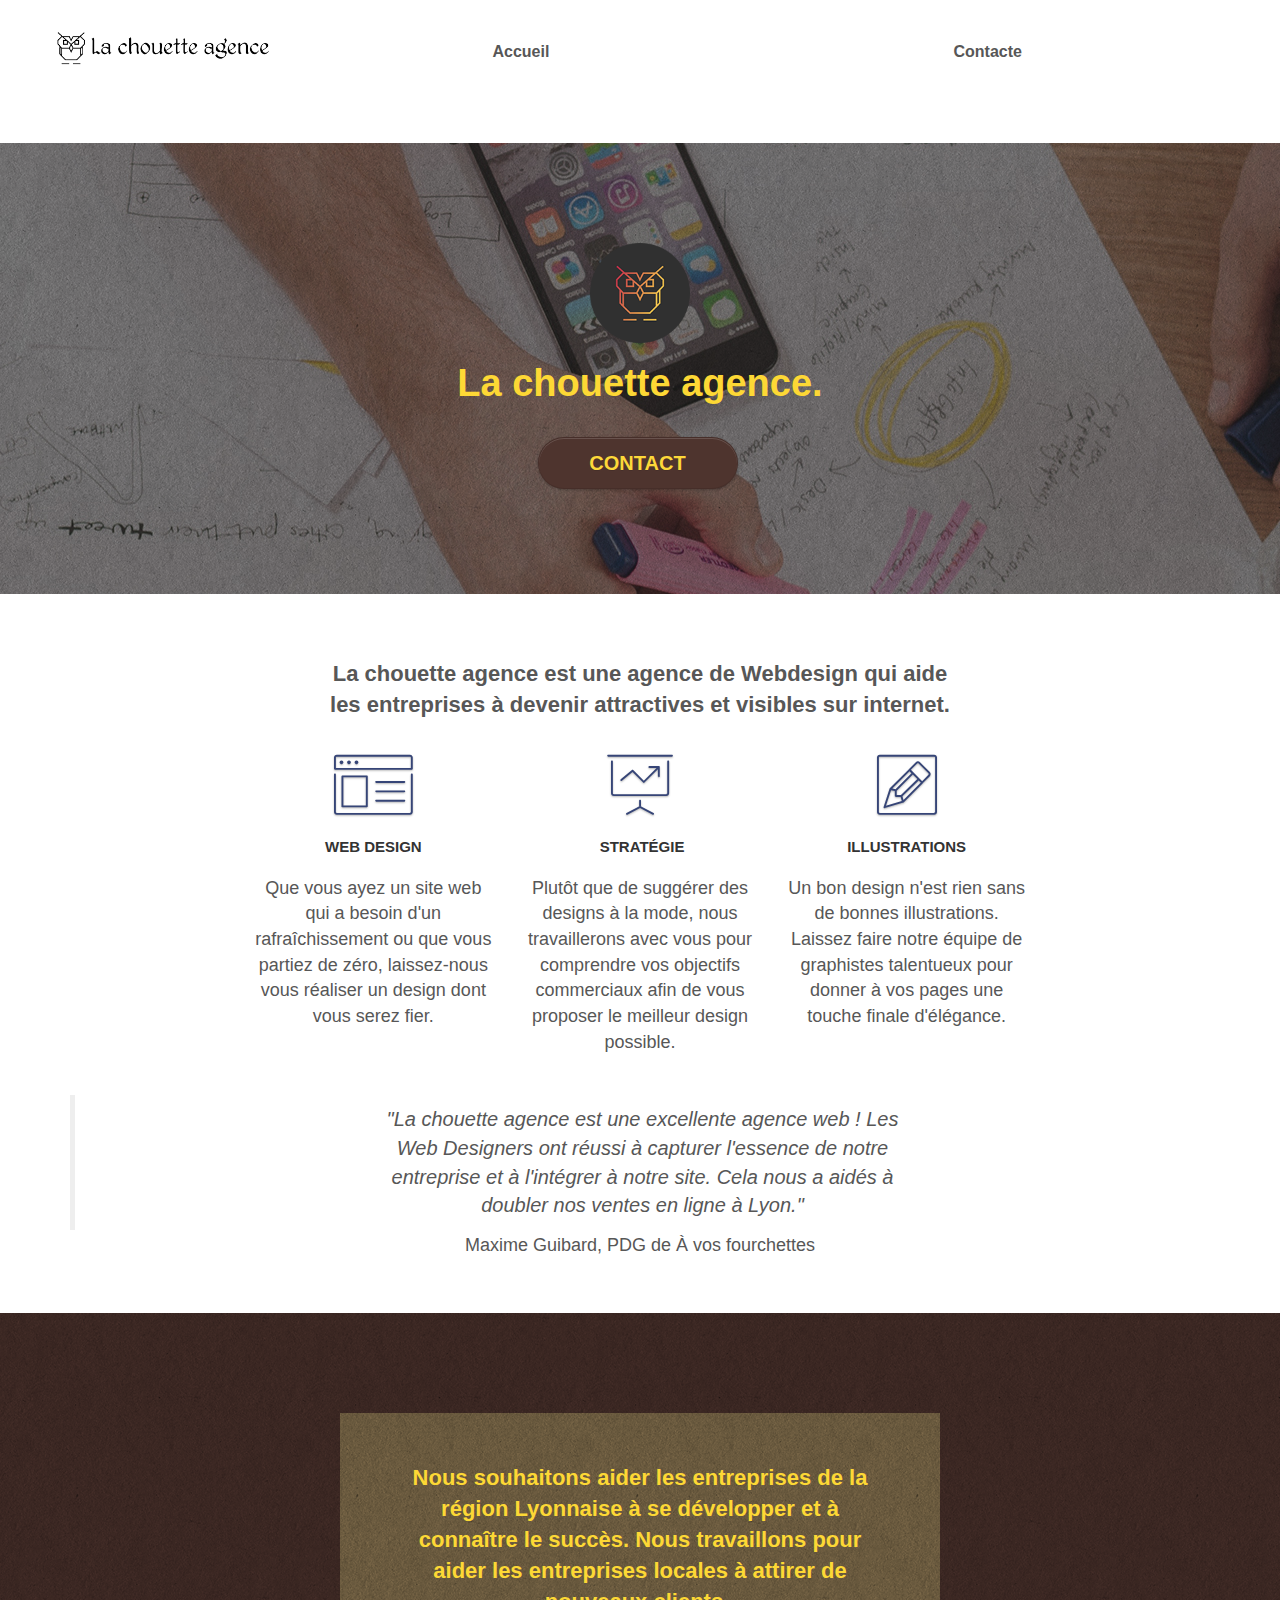
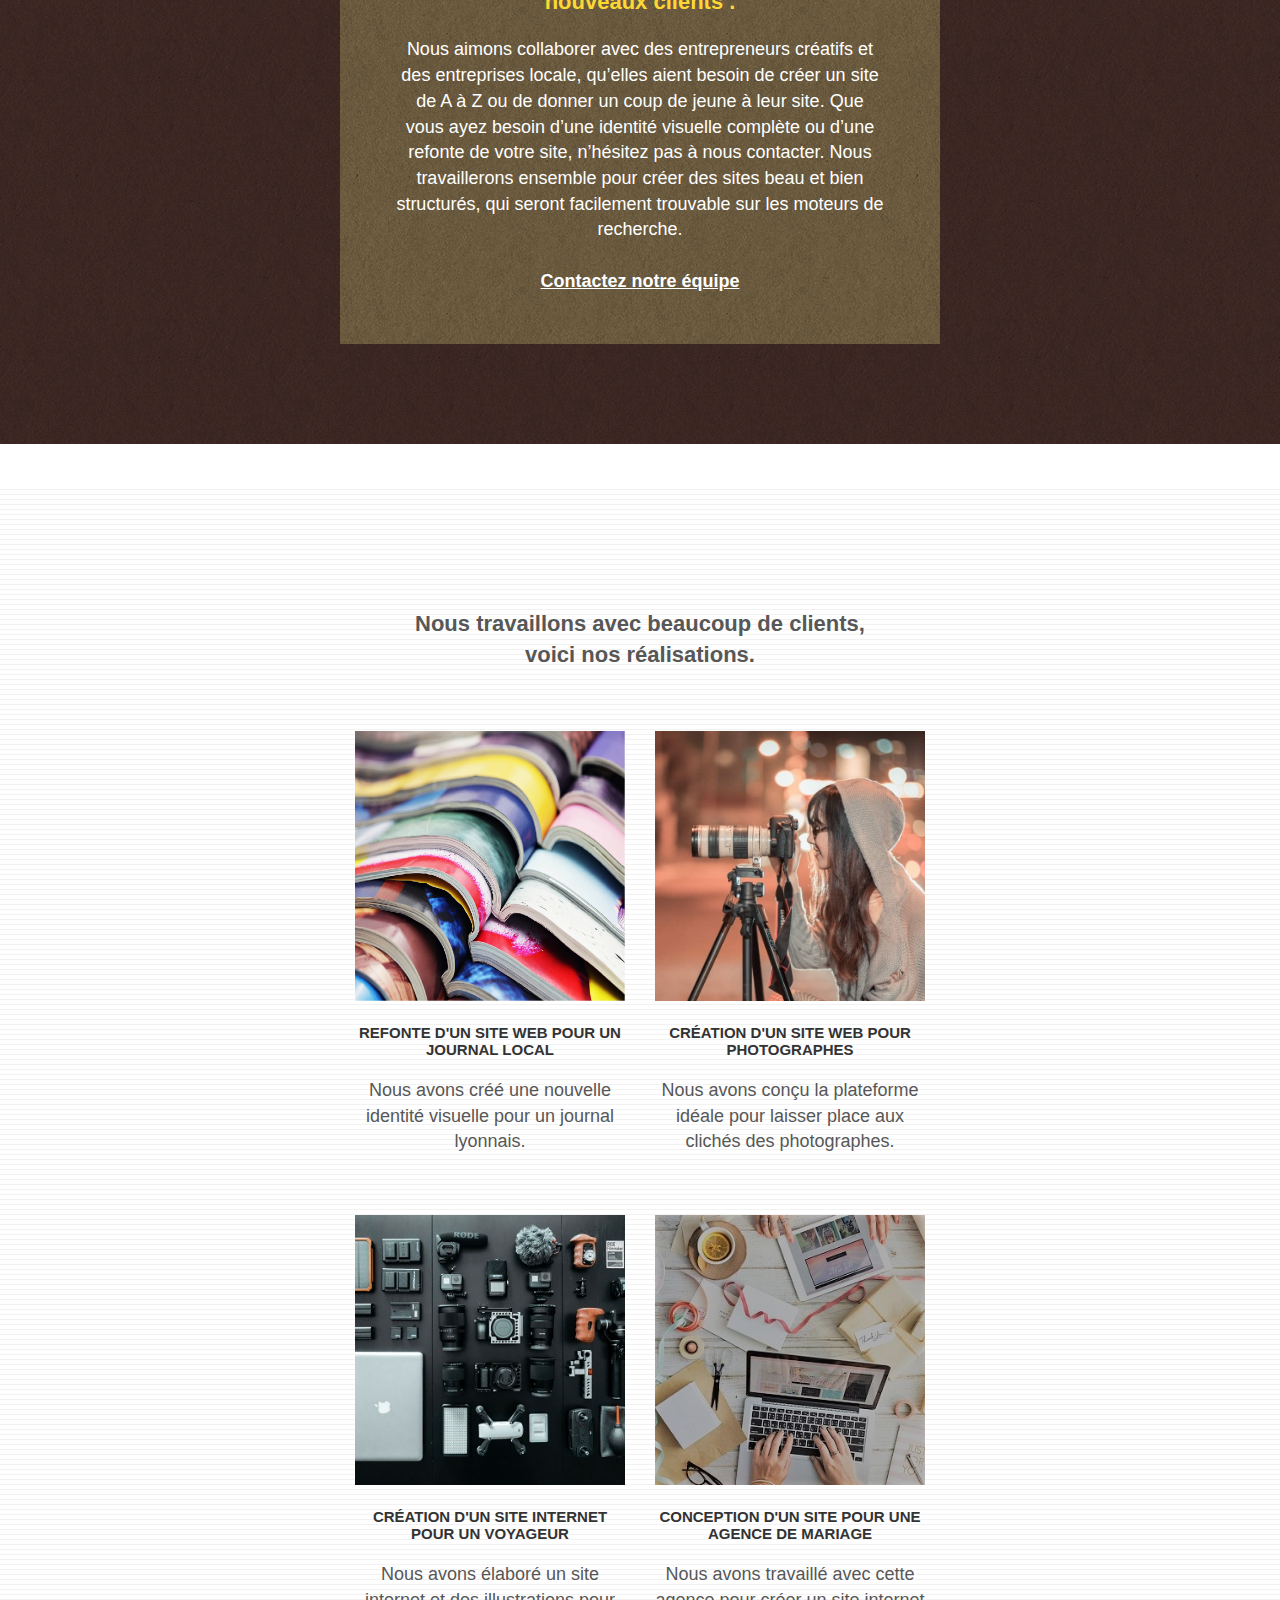
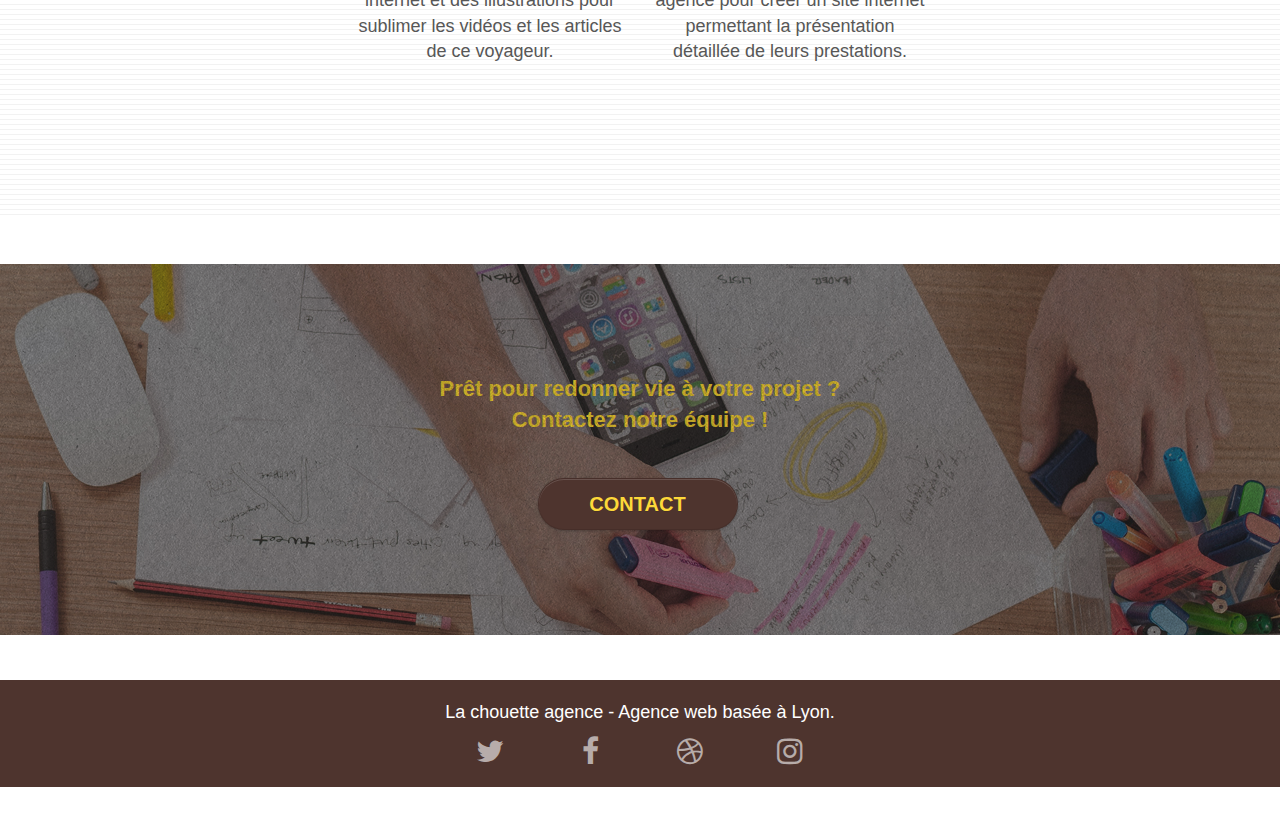
==== index.html @ e6080293 "ajustement du nav en mode responsive et modification et delete des trucs en css" ====
<!doctype html>
<html lang="fr">

<head>
	<meta charset="utf-8">

	<!-- 1-Delete la balise meta keywords ne possède plus aucun intérêt pour le référencement. 
	Elle ne fait plus partie des critères de référencement “in page” depuis plusieurs années déjà. -->


	<!-- 2-meta description -->
	<meta name="description"
		content="L'entreprise de webdesign, la chouette agence située à Lyon aide les entreprises à devenir attractives et visibles sur Internet.">
	<meta name="viewport" content="width=device-width, initial-scale=1.0, viewport-fit=cover">
	<link rel="shortcut icon" type="image/png" href="favicon.jpg">

	<link rel="stylesheet" type="text/css" href="./css/bootstrap.css">
	<link rel="stylesheet" type="text/css" href="style.css">
	<link rel="stylesheet" type="text/css" href="./css/font-awesome.css">
	<link rel="stylesheet" type="text/css" href="./css/et-line.css">


	<script src="./js/jquery-2.1.0.js"></script>
	<script src="./js/bootstrap.js"></script>
	<script src="./js/blocs.js"></script>
	<script src="./js/jquery.touchSwipe.js" defer></script>
	<script src="./js/gmaps.js"></script>

	<!-- 3-balise title : Ce texte sera alors affiché dans l’onglet du navigateur affichant la page -->
	<title>La chouette agence ! - Entreprise web design Lyon</title>


	<!-- Analytics -->

	<!-- Analytics END -->

</head>

<body>
	<!-- Principal conteneur -->
	<div class="page-container">

		<!-- bloc-0 -->
		<header class="bloc bgc-white l-bloc " id="bloc-0">
			<div class="container bloc-sm">

				<nav class="navbar row">
					<div class="navbar-header">

						<a class="navbar-brand" href="index.html"><img src="img/la-chouette-agence.png"
								alt="paris web design logo agence web meilleure agence" height="40" /></a>

						<button id="nav-toggle" type="button" class="ui-navbar-toggle navbar-toggle"
							data-toggle="collapse" data-target=".navbar-1">
							<span class="sr-only">Toggle navigation</span><span class="icon-bar"></span><span
								class="icon-bar"></span><span class="icon-bar"></span>
						</button>
					</div>
					<div class="collapse navbar-collapse navbar-1 special-dropdown-nav">
						<ul class="site-navigation nav navbar-nav">
							<li>
								<a href="index.html">Accueil</a>
							</li>
							<li>
							</li>
							<li>
								<a href="page2.html">Contacte </a>
							</li>
						</ul>
					</div>
				</nav>
			</div>
		</header>
		<!-- bloc-0 END -->

		<!-- bloc-1-presentation -->
		<section>
			<div class="bloc bgc-dark-slate-blue bg-banniere d-bloc bg-t-edge bloc-bg-texture texture-paper b-parallax"
			>
			<article class="container bloc-lg">
				<div class="row tight-width-whitespace">
					<header class="col-sm-12">
						<img src="img/logo.png" class="center-block image-resize-mode" width="100"
							alt="La chouette agence, agence web paris, création logo paris" />
						<h1 class="text-center hero-bloc-text tc-white ">
							La chouette agence.
						</h1>
						<div class="text-center">
							<a href="page2.html" class="btn btn-lg btn-clean btn-rd cta-hero btn-atomic-tangerine"
								id="cta-hero">Contact</a>
						</div>
					</header>
				</div>
			</article>
		</div>
		</section>
		
		<!-- bloc-1-presentation END -->

		<!-- bloc-2-services -->
		<section class="bloc bgc-white l-bloc" id="bloc-2-services">
			<article class="container bloc-zz">
				<div class="row">
					<div class="col-sm-12 text-center">
						<!-- <img alt="agence web, agence web paris, web design paris, stratégie web" src="img/title.png" /> -->
						<!-- mettre un h2 -->
						<h2>
							La chouette agence est une agence de Webdesign qui aide<br>
							les entreprises à devenir attractives et visibles sur internet.
						</h2>
					</div>
				</div>
				<div class="row voffset-lg med-width-whitespace">
					<div class="col-sm-4">
						<div class="text-center">
							<span class="et-icon-browser sm-shadow icon-dark-slate-blue icons icon-lg"></span>
						</div>
						<h3 class="mg-md text-center">
							Web design
						</h3>
						<p class="text-center ">
							Que vous ayez un site web qui a besoin d'un rafraîchissement ou que vous partiez de zéro,
							laissez-nous vous réaliser un design dont vous serez fier.
						</p>
					</div>
					<div class="col-sm-4">
						<div class="text-center">
							<span class="et-icon-presentation sm-shadow icon-dark-slate-blue icons icon-lg"></span>
						</div>
						<h3 class="mg-md text-center">
							&nbsp;Stratégie
						</h3>
						<p class="text-center ">
							Plutôt que de suggérer des designs à la mode, nous travaillerons avec vous pour comprendre
							vos objectifs commerciaux afin de vous proposer le meilleur design possible.<br>
						</p>
					</div>
					<div class="col-sm-4">
						<div class="text-center">
							<span class="et-icon-edit sm-shadow icon-dark-slate-blue icons icon-lg"></span>
						</div>
						<h3 class="mg-md text-center">
							Illustrations
						</h3>
						<p class="text-center ">
							Un bon design n'est rien sans de bonnes illustrations. Laissez faire notre équipe de
							graphistes talentueux pour donner à vos pages une touche finale d'élégance.
						</p>
					</div>
				</div>
				<div class="col-sm-12 text-center">
					<!--rm image textuel, rédaction de la citation-->
					<!--blockquote pour une citation-->
					<blockquote>
						"La chouette agence est une excellente agence web ! Les<br>
						Web Designers ont réussi à capturer l'essence de notre<br>
						entreprise et à l'intégrer à notre site. Cela nous a aidés à<br>
						doubler nos ventes en ligne à Lyon."
					</blockquote>
					<p>Maxime Guibard, PDG de À vos fourchettes</p>
				</div>
				<!-- <div class="row voffset-lg voffset">
			<div class="col-xs-12 col-md-8 col-md-offset-2 text-center">
				<img alt="agence web, agence web paris, web design paris, stratégie web" src="img/citation.png" />

			</div>
		</div> -->
			</article>
		</section>
		<!-- bloc-2-services END -->

		<!-- bloc-3-what-i-do -->
		<section
			class="bloc tc-white bgc-atomic-tangerine bg-presentation d-bloc bloc-bg-texture texture-paper b-parallax"
			id="bloc-3-what-i-do">
			<article class="container bloc-lg">
				<div class="row tight-width-whitespace black-background">
					<div class="col-sm-12">
						<h2 class="mg-md text-center tc-white">
							Nous souhaitons aider les entreprises de la région Lyonnaise à se développer et à connaître
							le succès. Nous travaillons pour aider les entreprises locales à attirer de nouveaux clients
							.<br>
						</h2>
						<p class="text-center white">
							Nous aimons collaborer avec des entrepreneurs créatifs et des entreprises locale, qu’elles
							aient besoin de créer un site de A à Z ou de donner un coup de jeune à leur site. Que vous
							ayez besoin d’une identité visuelle complète ou d’une refonte de votre site, n’hésitez pas à
							nous contacter. Nous travaillerons ensemble pour créer des sites beau et bien structurés,
							qui seront facilement trouvable sur les moteurs de recherche. <br><br><a
								class="ltc-white bold-link" href="page2.html">Contactez notre équipe</a><br>
						</p>
					</div>
				</div>
			</article>
		</section>
		<!-- bloc-3-what-i-do END -->

		<!-- bloc-4-portfolio -->
		<section class="bloc bgc-white bg-lines-h2-bg bg-repeat l-bloc" id="bloc-4-portfolio">
			<article class="container bloc-lg">
				<div class="row">
					<div class="col-sm-12 text-center">
						<!--rm img, rédaction h2-->
						<h2>Nous travaillons avec beaucoup de clients,<br>
							voici nos réalisations.
						</h2>
					</div>
					<!-- <div class="col-sm-12 text-center">
					<img alt="agence web, agence web paris, web design paris, stratégie web" src="img/title2.png" />
					</div> -->
				</div>
				<div class="row tight-width-whitespace portfolio-row">
					<div class="col-sm-6">
						<a href="#" data-lightbox="img/1.jpg" data-gallery-id="gallery-1"
							data-caption="Refonte d'un site web pour un journal local" data-frame="snapshot-lb">
							<img src="img/1.jpg" alt="une refonte d'un site web journal"
								class="img-responsive portfolio-thumb" />
						</a>
						<!-- <a href="#" data-lightbox="img/1.jpg" data-gallery-id="gallery-1" data-caption="Refonte d'un site web pour un journal local" data-frame="snapshot-lb"><img src="img/1.jpg" alt="paris web design logo agence web meilleure agence et refonte site web journal" class="img-responsive portfolio-thumb" /></a> -->
						<h3 class="mg-md text-center">
							Refonte d'un site web pour un journal local
						</h3>
						<p class="text-center">
							Nous avons créé une nouvelle identité visuelle pour un journal lyonnais.
						</p>
					</div>

					<div class="col-sm-6">
						<a href="#" data-lightbox="img/2.jpg" data-gallery-id="gallery-1"
							data-caption="Création d'un site web pour photographes" data-frame="snapshot-lb">
							<img src="img/2.jpg" class="img-responsive portfolio-thumb"
								alt="une création d'un site web pour photographes" />
						</a>
						<h3 class="mg-md text-center">
							Création d'un site web pour photographes
						</h3>
						<p class="text-center">
							Nous avons conçu la plateforme idéale pour laisser place aux clichés des photographes.
						</p>
					</div>
				</div>

				<div class="row tight-width-whitespace portfolio-row">
					<div class="col-sm-6">

						<a href="#" data-lightbox="img/3.bmp" data-gallery-id="gallery-1"
							data-caption="Création d'un site internet pour un voyageur" data-frame="snapshot-lb"><img
								src="img/3.bmp" class="img-responsive portfolio-thumb"
								alt="une création d'un site web pour voyageur" /></a>
						<h3 class="mg-md text-center">
							Création d'un site internet pour un voyageur
						</h3>
						<p class="text-center">
							Nous avons élaboré un site internet et des illustrations pour sublimer les vidéos et les
							articles de ce voyageur.
						</p>
					</div>
					<div class="col-sm-6">
						<a href="#" data-lightbox="img/4.bmp" data-gallery-id="gallery-1"
							data-caption="Conception d'un site pour une agence de mariage" data-frame="snapshot-lb"><img
								src="img/4.bmp" class="img-responsive portfolio-thumb"
								alt="une création d'un site web pour agence de mariage" /></a>
						<h3 class="mg-md text-center">
							Conception d'un site pour une agence de mariage
						</h3>
						<p class="text-center">
							Nous avons travaillé avec cette agence pour créer un site internet permettant la
							présentation détaillée de leurs prestations.
						</p>
					</div>
				</div>
			</article>
		</section>
		<!-- bloc-4-portfolio END -->

		<!-- bloc-5-cta -->
		<section class="bloc bgc-dark-slate-blue bg-banniere d-bloc bloc-bg-texture texture-paper" id="bloc-5-cta">
			<article class="container bloc-lg">
				<div class="row">
					<h2 class="mg-md text-center tc-white">
						Prêt pour redonner vie à votre projet ?<br>Contactez notre équipe !
					</h2>
					<div class="col-sm-12 text-center">
						<a href="page2.html"
							class="btn btn-atomic-tangerine btn-clean btn-rd btn-lg cta-hero">Contact</a>
					</div>
				</div>
			</article>
		</section>
		<!-- bloc-5-cta END -->

		<!-- Footer - bloc-8 -->
		<footer class="bloc bgc-atomic-tangerine d-bloc" id="bloc-8">
			<div class="container bloc-sm">
				<div class="row">
					<div class="col-sm-12">
						<p class="text-center white">
							La chouette agence - Agence web basée à Lyon.<br>
						</p>
						<div class="row row-no-gutters social">
							<div class="col-sm-3">
								<div class="text-center">
									<a class="social" href="index.html"><span class="fa fa-twitter icon-md"></span></a>
								</div>
							</div>
							<div class="col-sm-3">
								<div class="text-center">
									<a class="social" href="index.html"><span class="fa fa-facebook icon-md"></span></a>
								</div>
							</div>
							<div class="col-sm-3">
								<div class="text-center">
									<a class="social" href="index.html"><span class="fa fa-dribbble icon-md"></span></a>
								</div>
							</div>
							<div class="col-sm-3">
								<div class="text-center">
									<a class="social" href="index.html"><span
											class="fa fa-instagram icon-md"></span></a>
								</div>
							</div>

						</div>
					</div>
				</div>
			</div>
			<!-- Footer - bloc-8 END -->

		</footer>
		<!-- Principal conteneur END -->
	</div>

</body>

</html>
---- style.css ----
body {
    margin: 0;
    padding: 0;
    background: #FFF;
    overflow-x: hidden;
    /* font-family: "Helvetica Neue",Helvetica,Arial,sans-serif;
    font-size: 14px;
    line-height: 1.42857143;
    color: #333; */
    -webkit-font-smoothing: antialiased;
    -moz-osx-font-smoothing: grayscale;
    
}

a,
button {
    transition: all .3s ease-in-out;
    outline: none!important;
    text-decoration: none;
}

a:hover {
    text-decoration: none;
    cursor: pointer;
}

#page-loading-blocs-notifaction {
    position: fixed;
    top: 0;
    bottom: 0;
    width: 100%;
    z-index: 100000;
    background: #FFFFFF url("img/pageload-spinner.gif") no-repeat center center;
}

.bloc {
    margin-bottom: 45px;
    width: 100%;
    clear: both;
    background: 50% 50% no-repeat;
    padding: 0 50px;
    -webkit-background-size: cover;
    -moz-background-size: cover;
    -o-background-size: cover;
    background-size: cover;
    position: relative;
}

.bloc .container {
    padding-left: 0;
    padding-right: 0;
}

.bloc-lg {
    padding: 100px 50px;
}

.bloc-md {
    padding: 50px;
    margin: auto;
    text-align: center;
    display: flex;
    align-items: center;
    justify-content: center;
    width: 100%;
}

.bloc-sm {
    padding: 20px 50px;
}

.bg-center,
.bg-l-edge,
.bg-r-edge,
.bg-t-edge,
.bg-b-edge,
.bg-tl-edge,
.bg-bl-edge,
.bg-tr-edge,
.bg-br-edge,
.bg-repeat {
    -webkit-background-size: auto!important;
    -moz-background-size: auto!important;
    -o-background-size: auto!important;
    background-size: auto!important;
}

.bg-repeat {
    background: repeat;
}

.bg-t-edge {
    background: top no-repeat;
}



.bloc-bg-texture::before {
    content: "";
    background-size: 2px 2px;
    position: absolute;
    top: 0;
    bottom: 0;
    left: 0;
    right: 0;
}

.texture-paper::before {
    background: url("img/texture-paper.png");
    background-size: 280px 280px;
}

.b-parallax {
    background-attachment: fixed;
}

.d-bloc {
    color: rgba(255, 255, 255, .7);
}

.d-bloc button:hover {
    color: rgba(255, 255, 255, .7);
}

.d-bloc .icon-round,
.d-bloc .icon-square,
.d-bloc .icon-rounded,
.d-bloc .icon-semi-rounded-a,
.d-bloc .icon-semi-rounded-b {
    border-color: rgba(255, 255, 255, .9);
}

.d-bloc .divider-h span {
    border-color: rgba(255, 255, 255, .2);
}

.d-bloc .a-btn,
.d-bloc .navbar a,
.d-bloc .navbar-brand,
.d-bloc a .icon-sm,
.d-bloc a .icon-md,
.d-bloc a .icon-lg,
.d-bloc a .icon-xl,
.d-bloc h1 a,
.d-bloc h2 a,
.d-bloc h3 a,
.d-bloc h4 a,
.d-bloc h5 a,
.d-bloc h6 a,
.d-bloc p a {
    color: rgba(255, 255, 255, .6);
}

.d-bloc .a-btn:hover,
.d-bloc .navbar a:hover,
.d-bloc .navbar-brand:hover,
.d-bloc a:hover .icon-sm,
.d-bloc a:hover .icon-md,
.d-bloc a:hover .icon-lg,
.d-bloc a:hover .icon-xl,
.d-bloc h1 a:hover,
.d-bloc h2 a:hover,
.d-bloc h3 a:hover,
.d-bloc h4 a:hover,
.d-bloc h5 a:hover,
.d-bloc h6 a:hover,
.d-bloc p a:hover {
    color: rgba(255, 255, 255, 1);
}

.d-bloc .navbar-toggle .icon-bar {
    background: rgba(255, 255, 255, 1);
}

.d-bloc .btn-wire,
.d-bloc .btn-wire:hover {
    color: rgba(255, 255, 255, 1);
    border-color: rgba(255, 255, 255, 1);
}

.d-bloc .panel {
    color: rgba(0, 0, 0, .5);
}

.d-bloc .panel button:hover {
    color: rgba(0, 0, 0, .7);
}

.d-bloc .panel icon {
    border-color: rgba(0, 0, 0, .7);
}

.d-bloc .panel .divider-h span {
    border-color: rgba(0, 0, 0, .1);
}

.d-bloc .panel .a-btn {
    color: rgba(0, 0, 0, .6);
}

.d-bloc .panel .a-btn:hover {
    color: rgba(0, 0, 0, 1);
}

.d-bloc .panel .btn-wire,
.d-bloc .panel .btn-wire:hover {
    color: rgba(0, 0, 0, .7);
    border-color: rgba(0, 0, 0, .3);
}

.d-bloc .panel,
.l-bloc {
    color: rgba(0, 0, 0, .5);
}

.d-bloc .panel button:hover,
.l-bloc button:hover {
    color: rgba(0, 0, 0, .7);
}

.l-bloc .icon-round,
.l-bloc .icon-square,
.l-bloc .icon-rounded,
.l-bloc .icon-semi-rounded-a,
.l-bloc .icon-semi-rounded-b {
    border-color: rgba(0, 0, 0, .7);
}

.d-bloc .panel .divider-h span,
.l-bloc .divider-h span {
    border-color: rgba(0, 0, 0, .1);
}

.d-bloc .panel .a-btn,
.l-bloc .a-btn,
.l-bloc .navbar a,
.l-bloc .navbar-brand,
.l-bloc a .icon-sm,
.l-bloc a .icon-md,
.l-bloc a .icon-lg,
.l-bloc a .icon-xl,
.l-bloc h1 a,
.l-bloc h2 a,
.l-bloc h3 a,
.l-bloc h4 a,
.l-bloc h5 a,
.l-bloc h6 a,
.l-bloc p a {
    color: rgba(0, 0, 0, .6);
}

.d-bloc .panel .a-btn:hover,
.l-bloc .a-btn:hover,
.l-bloc .navbar a:hover,
.l-bloc .navbar-brand:hover,
.l-bloc a:hover .icon-sm,
.l-bloc a:hover .icon-md,
.l-bloc a:hover .icon-lg,
.l-bloc a:hover .icon-xl,
.l-bloc h1 a:hover,
.l-bloc h2 a:hover,
.l-bloc h3 a:hover,
.l-bloc h4 a:hover,
.l-bloc h5 a:hover,
.l-bloc h6 a:hover,
.l-bloc p a:hover {
    color: rgba(0, 0, 0, 1);
}

.l-bloc .navbar-toggle .icon-bar {
    color: rgba(0, 0, 0, .6);
}

.d-bloc .panel .btn-wire,
.d-bloc .panel .btn-wire:hover,
.l-bloc .btn-wire,
.l-bloc .btn-wire:hover {
    color: rgba(0, 0, 0, .7);
    border-color: rgba(0, 0, 0, .3);
}

.voffset {
    margin-top: 30px;
}

.voffset-lg {
    margin-top: 80px;
}

.row-no-gutters {
    margin-right: 0;
    margin-left: 0;
}

.row.row-no-gutters > [class^="col-"],
.row.row-no-gutters > [class*=" col-"] {
    padding-right: 0;
    padding-left: 0;
}

#bloc-1-hero h1 {
    font-size: 32px;
}

.navbar {
    margin-bottom: 0;
    z-index: 1;
}

.navbar-brand {
    height: auto;
    padding: 3px 15px;
    font-size: 25px;
    font-weight: normal;
    font-weight: 600;
    line-height: 44px;
}

.navbar-brand img {
    max-height: 200px;
    margin: 0 5px 0 0;
    display: inline;
}

.navbar-brand img[src$=svg] {
    min-width: 100px;
}

.nav-center .navbar-brand img {
    margin: 0;
}

.navbar .nav {
    display: flex;
    max-width: 80%;
    float: inherit;
    justify-content: space-between;
    padding-top: 2px;
}

.nav > li {
    float: left;
    margin-top: 4px;
    font-size: 16px;
}

.navbar-nav .open .dropdown-menu > li > a {
    text-align: inherit;
}

.nav > li a:hover,
.nav > li a:focus {
    background: transparent;
}

.navbar-toggle {
    margin: 10px 10px 0 0;
    border: 0px;
}

.navbar-toggle:hover {
    background: transparent!important;
}

.navbar-toggle .icon-bar {
    background-color: rgba(0, 0, 0, .5);
    width: 26px;
}


.nav-invert .navbar-header,
.nav-invert .navbar-brand {
    float: right;
    position: relative;
    z-index: 2;
}

@media (min-width: 768px) {

    .nav > li .dropdown-menu a,
    .nav > li .dropdown-menu a:hover {
        color: #484848;
    }
    .nav-invert  {
        left: 0;
        right: 0;
    }
    .nav-center {
        text-align: center;
    }
    .nav-center .navbar-header {
        width: 100%;
    }
    .nav-center .navbar-header,
    .nav-center .navbar-brand,
    .nav-center .nav > li {
        float: none;
        display: inline-block;
    }
    .nav-center  {
        position: relative;
        width: 100%;
        right: 0;
        margin-right: 0px;
        margin-top: 20px;
    }
    .nav-center.mini-nav .navbar-toggle {
        float: none;
        margin: 10px auto 0;
    }
}

.nav > li > .dropdown a {
    background: none!important;
    display: block;
    padding: 14px 15px;
}

nav .caret {
    margin: 0 5px;
}

.dropdown-menu .dropdown-menu {
    top: -8px;
    left: 100%;
}

.dropdown-menu .dropmenu-flow-right {
    top: 100%;
    left: 0;
    margin-left: -1px;
    border-top-left-radius: 0;
    border-top-right-radius: 0;
}

.dropdown-menu .dropdown span {
    border: 4px solid black;
    border-top-color: transparent;
    border-right-color: transparent;
    border-bottom-color: transparent;
    margin: 6px -5px 0 0!important;
    float: right;
}

.mg-md {
    margin-top: 10px;
    margin-bottom: 20px;
}

.mg-lg {
    margin-top: 10px;
    margin-bottom: 40px;
}

.btn {
    margin: 0 5px 5px 0;
}

.btn.pull-right {
    margin: 0 0 5px 5px;
}

.btn-d,
.btn-d:hover,
.btn-d:focus {
    color: #FFF;
    background: rgba(0, 0, 0, .3);
}

button {
    outline: none!important;
}

.btn-rd {
    border-radius: 40px;
}

.btn-clean {
    border: 1px solid rgba(0, 0, 0, .08);
    border-bottom-color: rgba(0, 0, 0, .1);
    text-shadow: 0 1px 0 rgba(0, 0, 1, .1);
    box-shadow: 0 1px 3px rgba(0, 0, 1, .25), inset 0 1px 0 0 rgba(255, 255, 255, .15);
}

.icon-md {
    font-size: 30px!important;
}

.icon-lg {
    font-size: 60px!important;
}

.sm-shadow {
    text-shadow: 0 1px 2px rgba(0, 0, 0, .3);
}

.panel-sq,
.panel-sq .panel-heading,
.panel-sq .panel-footer {
    border-radius: 0;
}

.panel-rd {
    border-radius: 30px;
}

.panel-rd .panel-heading {
    border-radius: 29px 29px 0 0;
}

.panel-rd .panel-footer {
    border-radius: 0 0 29px 29px;
}

.form-control {
    display: block;
    width: 100%;
    height: 25px;
    padding: 6px 12px;
    font-size: 14px;
    line-height: 1.42857143;
    color: #555;
    background-color: #fff;
    background-image: none;
    border: 1px solid #ccc;
    border-radius: 4px;
    border-color: rgba(0, 0, 0, .1);
    box-shadow: none;
    
}
#message{
    height: auto;
}

.scrollToTop {
    width: 40px;
    height: 40px;
    position: fixed;
    bottom: 20px;
    right: 20px;
    opacity: 0;
    z-index: 500;
    transition: all .3s ease-in-out;
}

.scrollToTop span {
    margin-top: 6px;
}

.showScrollTop {
    font-size: 14px;
    opacity: 1;
}

a[data-lightbox] {
    position: relative;
    display: block;
    text-align: center;
}

a[data-lightbox]:hover::before {
    content: "+";
    font-family: "HelveticaNeue-Light", "Helvetica Neue Light", "Helvetica Neue", Helvetica, Arial;
    font-size: 32px;
    width: 50px;
    height: 50px;
    margin-left: -25px;
    border-radius: 50%;
    background: rgba(0, 0, 0, .6);
    color: #FFF;
    font-weight: 100;
    z-index: 1;
    position: absolute;
    top: 50%;
    transform: translateY(-50%);
    -webkit-transform: translateY(-50%);
}

a[data-lightbox]:hover img {
    opacity: 0.6;
    -webkit-animation-fill-mode: none;
    animation-fill-mode: none;
}

#lightbox-modal {
    display: flex;
    align-items: center;
}

#lightbox-modal .modal-dialog {
    width: 90%;
    max-width: 900px;
    margin: 0 auto 0;
}

#lightbox-modal .modal-dialog img {
    max-height: 90vh;
    margin: 0 auto;
}

.lightbox-caption {
    padding: 20px;
    color: #FFF;
    background: rgba(0, 0, 0, .5);
    position: absolute;
    left: 15px;
    right: 15px;
    bottom: 5px;
}

.close-lightbox {
    color: #FFF;
    font-size: 30px;
    position: absolute;
    top: 20px;
    right: 20px;
    z-index: 20;
    background: rgba(0, 0, 0, .5);
    border: none;
    line-height: 30px;
    padding: 0 9px 5px;
    opacity: 0.3;
}

.close-lightbox:hover,
.next-lightbox:hover,
.prev-lightbox:hover {
    opacity: 1.0;
    color: #FFF;
}

.next-lightbox,
.prev-lightbox {
    font-size: 20px;
    color: rgba(255, 255, 255, .9);
    background: rgba(0, 0, 0, .5);
    transition: all .2s ease-in-out;
    position: absolute;
    top: 45%;
    z-index: 1;
    opacity: 0.4;
}

.next-lightbox {
    padding: 6px 8px 1px 13px;
    right: 25px;
}

.prev-lightbox {
    padding: 6px 13px 1px 10px;
    left: 25px;
}

.snapshot-lb .modal-body {
    padding-bottom: 45px;
}

.snapshot-lb .lightbox-caption {
    padding: 0;
    color: rgba(0, 0, 0, .5);
    background: none;
}

h1,
h2,
h3,
h4,
h5,
h6,
p,
label,
.btn,
a {
    font-family: "helvetica";
    font-weight: 600;
    color: #575757!important;
}


.text-center {
    text-align: center;
}
.hero-bloc-text {
    font-size: 38px;
}
blockquote {
    font-size: 20px;
    color: #575757;
    font-style: italic;
    margin: 30px auto 3px auto;
}

.hero-bloc-text-sub {
    font-size: 36px;
}

.statement-bloc-text {
    line-height: 26px;
    font-style: italic;
    font-size: 20px;
    text-align: center;
    font-weight: lighter;
    max-width: 520px;
    margin: auto auto auto auto;
}

p {
    font-size: 18px;
    font-weight: 400;
}

.tight-width-whitespace {
    max-width: 600px;
    margin: auto auto auto auto;
    color: #FFF!important;
}

.h1 {
    font-size: 20px;
    font-family: "Open Sans";
}

.cta-hero {
    margin-top: 22px;
    color: #FFFFFF!important;
    text-transform: uppercase;
    padding: 12px 28px 12px 28px;
    font-size: 16px;
    font-weight: 700;
}

.social {
    max-width: 400px;
    margin: auto;
}

h2 {
    font-size: 22px;
    line-height: 1.4em;
}

h3 {
    font-size: 15px;
    text-transform: uppercase;
    font-weight: 700;
    color: #333333!important;
}

.med-width-whitespace {
    max-width: 800px;
    margin: auto auto auto auto;
    box-shadow: 0px 0px 0px #000000;
}

h1 {
    color: #333333!important;
}

h4 {
    color: #333333!important;
}

.icons {
    margin-bottom: 14px;
    margin-top: 24px;
}

.white {
    color: #FFFFFF!important;
}

.portfolio-thumb {
    margin-bottom: 24px;
}

.portfolio-row {
    margin-bottom: 44px;
    margin-top: 50px;
}

.avatar {
    box-shadow: 0px 4px 9px rgba(0, 0, 0, 0.3);
}

.black-background {
    background-color: rgba(165, 147, 99, 0.7);
    padding: 40px 40px 40px 40px;
}

.bold-link {
    font-weight: 900;
    text-decoration: underline!important;
}

.bgc-white {
    background-color: #FFFFFF;
}

.bgc-dark-slate-blue {
    background-color: #364577;
}

.bgc-atomic-tangerine {
    background-color: #4E342E;
}

.tc-white {
    color: #FDD835!important;
}

.btn-atomic-tangerine {
    width: 200px;
    margin-top: 22px;
    background: #4E342E!important;
    color: #FDD839!important;
    font-size: 2rem;
    cursor: pointer;
}

.btn-atomic-tangerine:hover {
    background: #4E342E!important;
    color: #FDD839!important;
    opacity: 0.5;
}

.ltc-white {
    color: #FFFFFF!important;
}

.ltc-white:hover {
    color: #cccccc!important;
}

.ltc-atomic-tangerine {
    color: #F3976C!important;
}

.ltc-atomic-tangerine:hover {
    color: #c27956!important;
}

.icon-dark-slate-blue {
    color: #364577!important;
    border-color: #364577!important;
}

.bg-dots-bg {
    background-image: url("img/dots-bg.png");
}

.bg-lines-h2-bg {
    background-image: url("img/lines-h2-bg.png");
}

.bg-banniere {
    background-image: url("img/la-chouette-agence-banniere.jpg");
}

.bg-presentation {
    background-image: url("img/image-de-presentation.bmp");
}

.form-group {
    margin-bottom: 15px;
    display: flex;
    flex-direction: column;
}


@media (max-width: 1024px) {
    .bloc {
        padding-left: 20px;
        padding-right: 20px;
    }
    .bloc.full-width-bloc,
    .bloc-tile-2.full-width-bloc .container,
    .bloc-tile-3.full-width-bloc .container,
    .bloc-tile-4.full-width-bloc .container {
        padding-left: 0;
        padding-right: 0;
    }
}

@media (max-width: 992px) and (min-width: 768px) {
    .navbar .nav {
        max-width: 80%
    }
    .nav-center.navbar .nav {
        max-width: 100%
    }
}

@media only screen and (min-width: 768px) and (max-width: 1024px) and (orientation: landscape) {
    .b-parallax {
        background-attachment: scroll;
    }
}

@media only screen and (min-width: 1024px) and (max-width: 1366px) and (-webkit-min-device-pixel-ratio: 1.5) {
    .b-parallax {
        background-attachment: scroll;
    }
}

@media (max-width: 991px) {
    .container {
        width: 100%;
    }
    .b-parallax {
        background-attachment: scroll;
    }
    .page-container,
    #hero-bloc {
        overflow-x: hidden;
        position: relative;
    }
    .bloc {
        padding-left: 0px;
        padding-right: 0px;
    }
    .bloc-group,
    .bloc-group .bloc {
        display: block;
        width: 100%;
    }
    .bloc-fill-screen .fill-bloc-top-edge,
    .bloc-fill-screen .fill-bloc-bottom-edge {
        padding: 0 20px;
        padding-left: 0px;
        padding-right: 0px;
    }
}

@media (max-width: 767px) {
    .page-container {
        overflow-x: hidden;
        position: relative;
    }
    h1,
    h2,
    h3,
    h4,
    h5,
    h6,
    p,
    #disqus_thread {
        padding-left: 10px!important;
        padding-right: 10px!important;
    }
    .bloc-mob-center-text {
        text-align: center;
    }
    .b-parallax {
        background-attachment: scroll;
    }

    .navbar.row {
        margin-left: 0;
        margin-right: 0;
    }
    .nav > li {
        width: 100%;
    }
    .col-lg-1, .col-lg-10, .col-lg-11, .col-lg-12, .col-lg-2, .col-lg-3, .col-lg-4, .col-lg-5, .col-lg-6, .col-lg-7, .col-lg-8, .col-lg-9, .col-md-1, .col-md-10, .col-md-11, .col-md-12, .col-md-2, .col-md-3, .col-md-4, .col-md-5, .col-md-6, .col-md-7, .col-md-8, .col-md-9, .col-sm-1, .col-sm-10, .col-sm-11, .col-sm-12, .col-sm-2, .col-sm-3, .col-sm-4, .col-sm-5, .col-sm-6, .col-sm-7, .col-sm-8, .col-sm-9, .col-xs-1, .col-xs-10, .col-xs-11, .col-xs-12, .col-xs-2, .col-xs-3, .col-xs-4, .col-xs-5, .col-xs-6, .col-xs-7, .col-xs-8, .col-xs-9 {
        position: relative;
        min-height: 1px;
        padding-right: 15px;
        padding-left: 15px;
    }
    .d-bloc .panel, .l-bloc {
        color: rgba(0, 0, 0, .5);
    }
    .nav > li:hover {
        background: rgba(0, 0, 0, .08);
    }
    .dropdown .dropdown a .caret {
        float: none;
        margin: 5px 0 0 10px!important;
        border: 4px solid black;
        border-bottom-color: transparent;
        border-right-color: transparent;
        border-left-color: transparent;
    }
    #hero-bloc .navbar .nav {
        background: rgba(0, 0, 0, .8);
    }
    #hero-bloc .navbar .nav a {
        color: rgba(255, 255, 255, .6);
    }
    .hero {
        padding: 50px 0;
    }
    .hero-nav {
        left: -1px;
        right: -1px;
    }
 
    .navbar-brand img {
        max-height: 40px;
        width: auto;
    }


    .bloc {
        padding-left: 0;
        padding-right: 0;
    }
    .bloc-xxl,
    .bloc-xl,
    .bloc-lg {
        padding: 40px 0;
    }
    .bloc-sm,
    .bloc-md {
        padding-left: 0;
        padding-right: 0;
    }
    .bloc-tile-2 .container,
    .bloc-tile-3 .container,
    .bloc-tile-4 .container,
    .bloc-fill-screen .fill-bloc-top-edge,
    .bloc-fill-screen .fill-bloc-bottom-edge {
        padding-left: 0;
        padding-right: 0;
    }
    .a-block {
        padding: 0 10px;
    }
    .btn-dwn {
        display: none;
    }
    .voffset {
        margin-top: 5px;
    }
    .voffset-md {
        margin-top: 20px;
    }
    .voffset-lg {
        margin-top: 30px;
    }
    form {
        padding: 5px;
    }
    .close-lightbox {
        display: inline-block;
    }
    .blocsapp-device-iphone5 {
        background-size: 216px 425px;
        padding-top: 60px;
        width: 216px;
        height: 425px;
    }
    .blocsapp-device-iphone5 img {
        width: 180px;
        height: 320px;
    }
    #bloc-4-portfolio img {
        margin: auto;
    }
    .bloc-sm, .bloc-md {
        padding-left: 0;
        padding-right: 0;
    }
    .social {
        display: flex;
        justify-content: center;
        width: 80px;
    }
}

@media (max-width: 400px) {
    .bloc {
        padding-left: 0;
        padding-right: 0;
    }
    .text-center{
        font-size: 13px;
    }

@media (max-width: 545px) {
    blockquote {
        font-size: 18px;
    }
}

}
---- css/et-line.css ----
@font-face {
    font-family: et-line;
    src: url(../fonts/et-line.eot);
    src: url(../fonts/et-line.eot?#iefix) format('embedded-opentype'), url(../fonts/et-line.woff) format('woff'), url(../fonts/et-line.ttf) format('truetype'), url(../fonts/et-line.svg#et-line) format('svg');
    font-weight: 400;
    font-style: normal
}

.et-icon-adjustments,
.et-icon-alarmclock,
.et-icon-anchor,
.et-icon-aperture,
.et-icon-attachment,
.et-icon-bargraph,
.et-icon-basket,
.et-icon-beaker,
.et-icon-bike,
.et-icon-book-open,
.et-icon-briefcase,
.et-icon-browser,
.et-icon-calendar,
.et-icon-camera,
.et-icon-caution,
.et-icon-chat,
.et-icon-circle-compass,
.et-icon-clipboard,
.et-icon-clock,
.et-icon-cloud,
.et-icon-compass,
.et-icon-desktop,
.et-icon-dial,
.et-icon-document,
.et-icon-documents,
.et-icon-download,
.et-icon-dribbble,
.et-icon-edit,
.et-icon-envelope,
.et-icon-expand,
.et-icon-facebook,
.et-icon-flag,
.et-icon-focus,
.et-icon-gears,
.et-icon-genius,
.et-icon-gift,
.et-icon-global,
.et-icon-globe,
.et-icon-googleplus,
.et-icon-grid,
.et-icon-happy,
.et-icon-hazardous,
.et-icon-heart,
.et-icon-hotairballoon,
.et-icon-hourglass,
.et-icon-key,
.et-icon-laptop,
.et-icon-layers,
.et-icon-lifesaver,
.et-icon-lightbulb,
.et-icon-linegraph,
.et-icon-linkedin,
.et-icon-lock,
.et-icon-magnifying-glass,
.et-icon-map,
.et-icon-map-pin,
.et-icon-megaphone,
.et-icon-mic,
.et-icon-mobile,
.et-icon-newspaper,
.et-icon-notebook,
.et-icon-paintbrush,
.et-icon-paperclip,
.et-icon-pencil,
.et-icon-phone,
.et-icon-picture,
.et-icon-pictures,
.et-icon-piechart,
.et-icon-presentation,
.et-icon-pricetags,
.et-icon-printer,
.et-icon-profile-female,
.et-icon-profile-male,
.et-icon-puzzle,
.et-icon-quote,
.et-icon-recycle,
.et-icon-refresh,
.et-icon-ribbon,
.et-icon-rss,
.et-icon-sad,
.et-icon-scissors,
.et-icon-scope,
.et-icon-search,
.et-icon-shield,
.et-icon-speedometer,
.et-icon-strategy,
.et-icon-streetsign,
.et-icon-tablet,
.et-icon-target,
.et-icon-telescope,
.et-icon-toolbox,
.et-icon-tools,
.et-icon-tools-2,
.et-icon-trophy,
.et-icon-tumblr,
.et-icon-twitter,
.et-icon-upload,
.et-icon-video,
.et-icon-wallet,
.et-icon-wine {
    font-family: et-line;
    speak: none;
    font-style: normal;
    font-weight: 400;
    font-variant: normal;
    text-transform: none;
    line-height: 1;
    -webkit-font-smoothing: antialiased;
    -moz-osx-font-smoothing: grayscale;
    display: inline-block
}

.et-icon-mobile:before {
    content: "\e000"
}

.et-icon-laptop:before {
    content: "\e001"
}

.et-icon-desktop:before {
    content: "\e002"
}

.et-icon-tablet:before {
    content: "\e003"
}

.et-icon-phone:before {
    content: "\e004"
}

.et-icon-document:before {
    content: "\e005"
}

.et-icon-documents:before {
    content: "\e006"
}

.et-icon-search:before {
    content: "\e007"
}

.et-icon-clipboard:before {
    content: "\e008"
}

.et-icon-newspaper:before {
    content: "\e009"
}

.et-icon-notebook:before {
    content: "\e00a"
}

.et-icon-book-open:before {
    content: "\e00b"
}

.et-icon-browser:before {
    content: "\e00c"
}

.et-icon-calendar:before {
    content: "\e00d"
}

.et-icon-presentation:before {
    content: "\e00e"
}

.et-icon-picture:before {
    content: "\e00f"
}

.et-icon-pictures:before {
    content: "\e010"
}

.et-icon-video:before {
    content: "\e011"
}

.et-icon-camera:before {
    content: "\e012"
}

.et-icon-printer:before {
    content: "\e013"
}

.et-icon-toolbox:before {
    content: "\e014"
}

.et-icon-briefcase:before {
    content: "\e015"
}

.et-icon-wallet:before {
    content: "\e016"
}

.et-icon-gift:before {
    content: "\e017"
}

.et-icon-bargraph:before {
    content: "\e018"
}

.et-icon-grid:before {
    content: "\e019"
}

.et-icon-expand:before {
    content: "\e01a"
}

.et-icon-focus:before {
    content: "\e01b"
}

.et-icon-edit:before {
    content: "\e01c"
}

.et-icon-adjustments:before {
    content: "\e01d"
}

.et-icon-ribbon:before {
    content: "\e01e"
}

.et-icon-hourglass:before {
    content: "\e01f"
}

.et-icon-lock:before {
    content: "\e020"
}

.et-icon-megaphone:before {
    content: "\e021"
}

.et-icon-shield:before {
    content: "\e022"
}

.et-icon-trophy:before {
    content: "\e023"
}

.et-icon-flag:before {
    content: "\e024"
}

.et-icon-map:before {
    content: "\e025"
}

.et-icon-puzzle:before {
    content: "\e026"
}

.et-icon-basket:before {
    content: "\e027"
}

.et-icon-envelope:before {
    content: "\e028"
}

.et-icon-streetsign:before {
    content: "\e029"
}

.et-icon-telescope:before {
    content: "\e02a"
}

.et-icon-gears:before {
    content: "\e02b"
}

.et-icon-key:before {
    content: "\e02c"
}

.et-icon-paperclip:before {
    content: "\e02d"
}

.et-icon-attachment:before {
    content: "\e02e"
}

.et-icon-pricetags:before {
    content: "\e02f"
}

.et-icon-lightbulb:before {
    content: "\e030"
}

.et-icon-layers:before {
    content: "\e031"
}

.et-icon-pencil:before {
    content: "\e032"
}

.et-icon-tools:before {
    content: "\e033"
}

.et-icon-tools-2:before {
    content: "\e034"
}

.et-icon-scissors:before {
    content: "\e035"
}

.et-icon-paintbrush:before {
    content: "\e036"
}

.et-icon-magnifying-glass:before {
    content: "\e037"
}

.et-icon-circle-compass:before {
    content: "\e038"
}

.et-icon-linegraph:before {
    content: "\e039"
}

.et-icon-mic:before {
    content: "\e03a"
}

.et-icon-strategy:before {
    content: "\e03b"
}

.et-icon-beaker:before {
    content: "\e03c"
}

.et-icon-caution:before {
    content: "\e03d"
}

.et-icon-recycle:before {
    content: "\e03e"
}

.et-icon-anchor:before {
    content: "\e03f"
}

.et-icon-profile-male:before {
    content: "\e040"
}

.et-icon-profile-female:before {
    content: "\e041"
}

.et-icon-bike:before {
    content: "\e042"
}

.et-icon-wine:before {
    content: "\e043"
}

.et-icon-hotairballoon:before {
    content: "\e044"
}

.et-icon-globe:before {
    content: "\e045"
}

.et-icon-genius:before {
    content: "\e046"
}

.et-icon-map-pin:before {
    content: "\e047"
}

.et-icon-dial:before {
    content: "\e048"
}

.et-icon-chat:before {
    content: "\e049"
}

.et-icon-heart:before {
    content: "\e04a"
}

.et-icon-cloud:before {
    content: "\e04b"
}

.et-icon-upload:before {
    content: "\e04c"
}

.et-icon-download:before {
    content: "\e04d"
}

.et-icon-target:before {
    content: "\e04e"
}

.et-icon-hazardous:before {
    content: "\e04f"
}

.et-icon-piechart:before {
    content: "\e050"
}

.et-icon-speedometer:before {
    content: "\e051"
}

.et-icon-global:before {
    content: "\e052"
}

.et-icon-compass:before {
    content: "\e053"
}

.et-icon-lifesaver:before {
    content: "\e054"
}

.et-icon-clock:before {
    content: "\e055"
}

.et-icon-aperture:before {
    content: "\e056"
}

.et-icon-quote:before {
    content: "\e057"
}

.et-icon-scope:before {
    content: "\e058"
}

.et-icon-alarmclock:before {
    content: "\e059"
}

.et-icon-refresh:before {
    content: "\e05a"
}

.et-icon-happy:before {
    content: "\e05b"
}

.et-icon-sad:before {
    content: "\e05c"
}

.et-icon-facebook:before {
    content: "\e05d"
}

.et-icon-twitter:before {
    content: "\e05e"
}

.et-icon-googleplus:before {
    content: "\e05f"
}

.et-icon-rss:before {
    content: "\e060"
}

.et-icon-tumblr:before {
    content: "\e061"
}

.et-icon-linkedin:before {
    content: "\e062"
}

.et-icon-dribbble:before {
    content: "\e063"
}
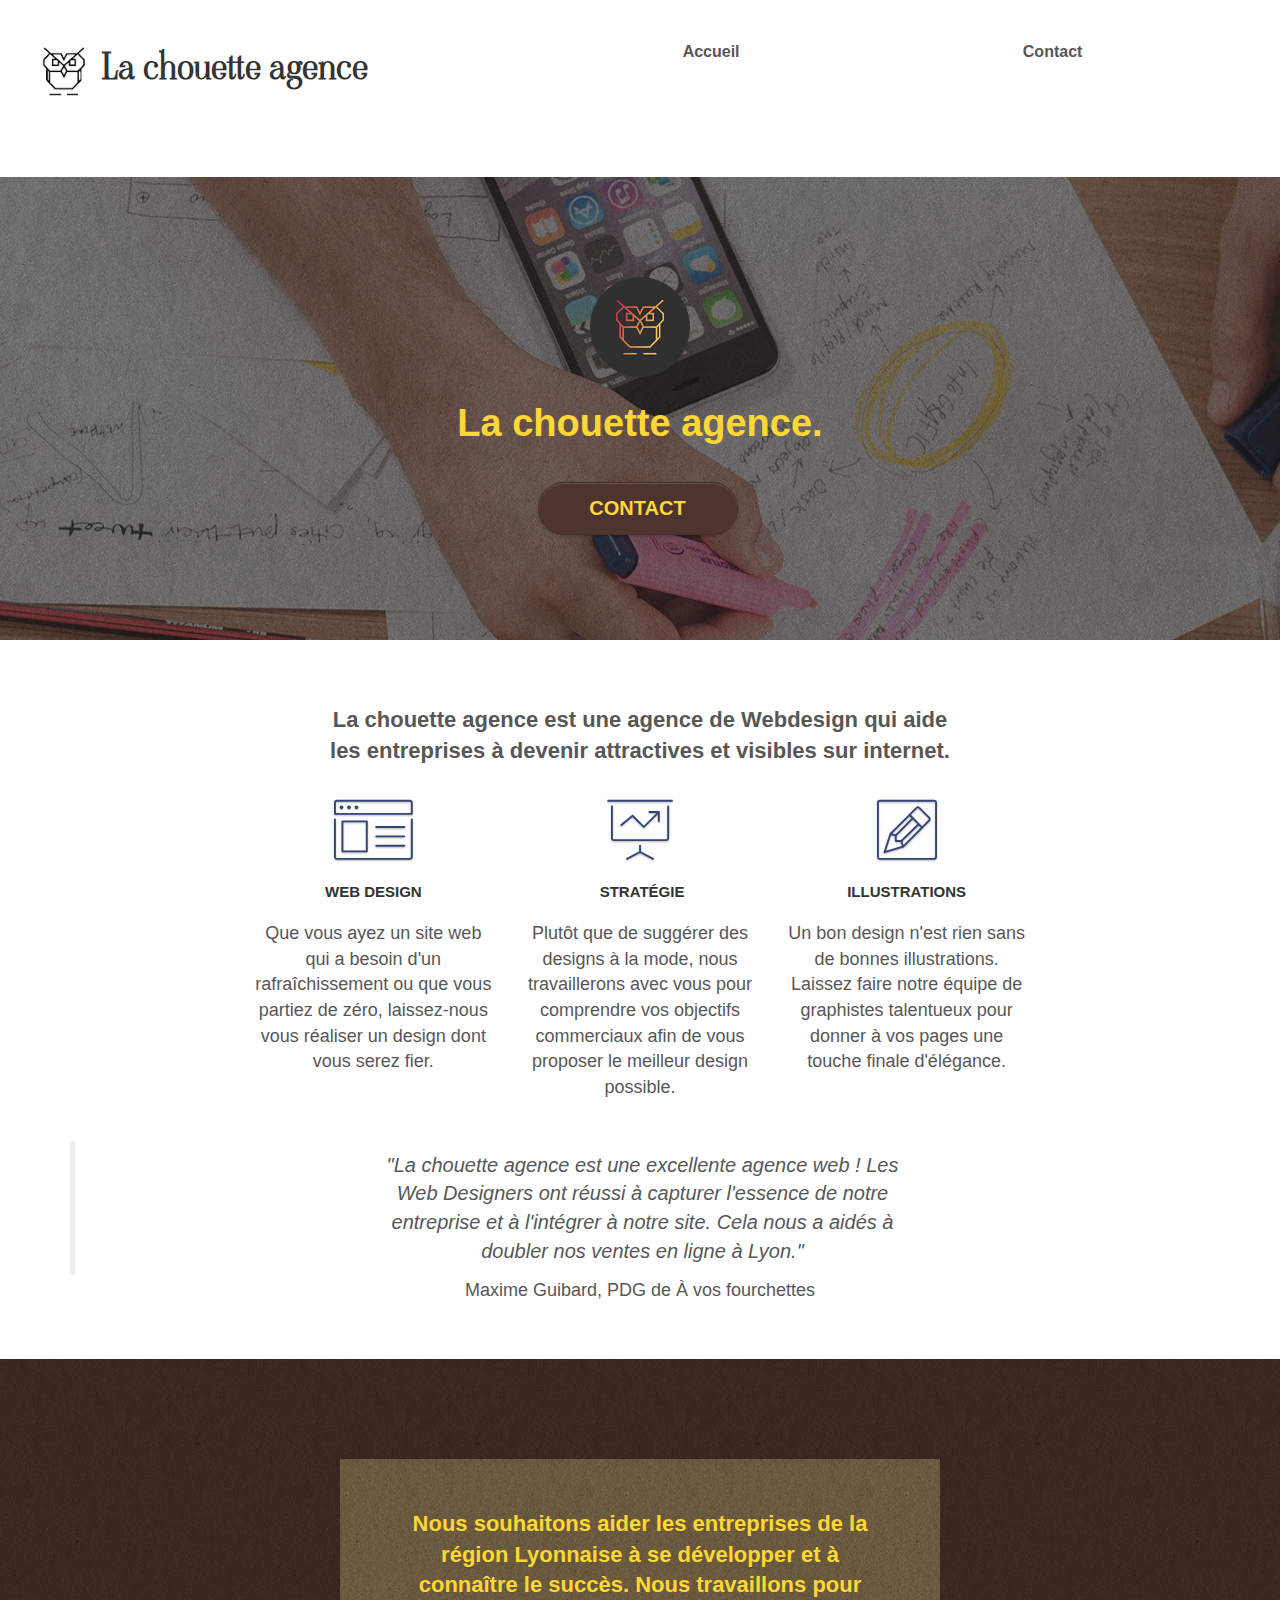
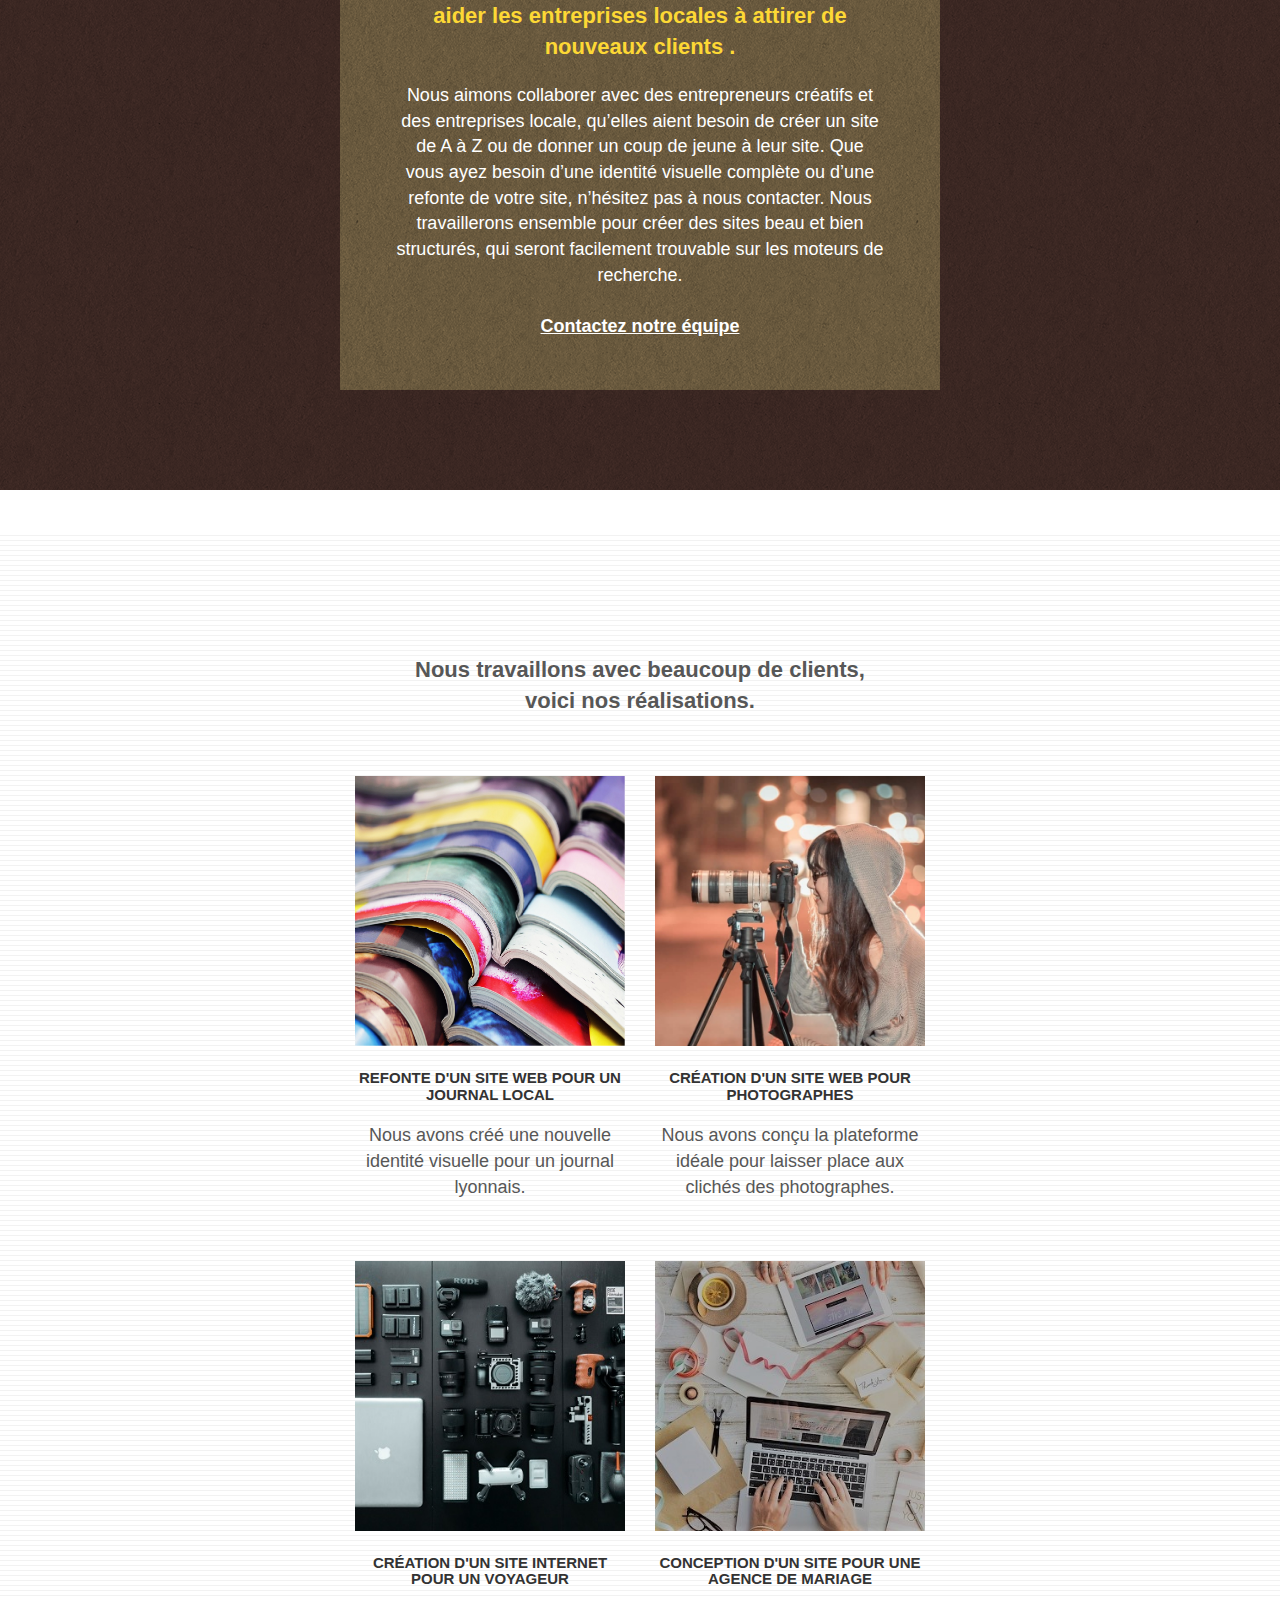
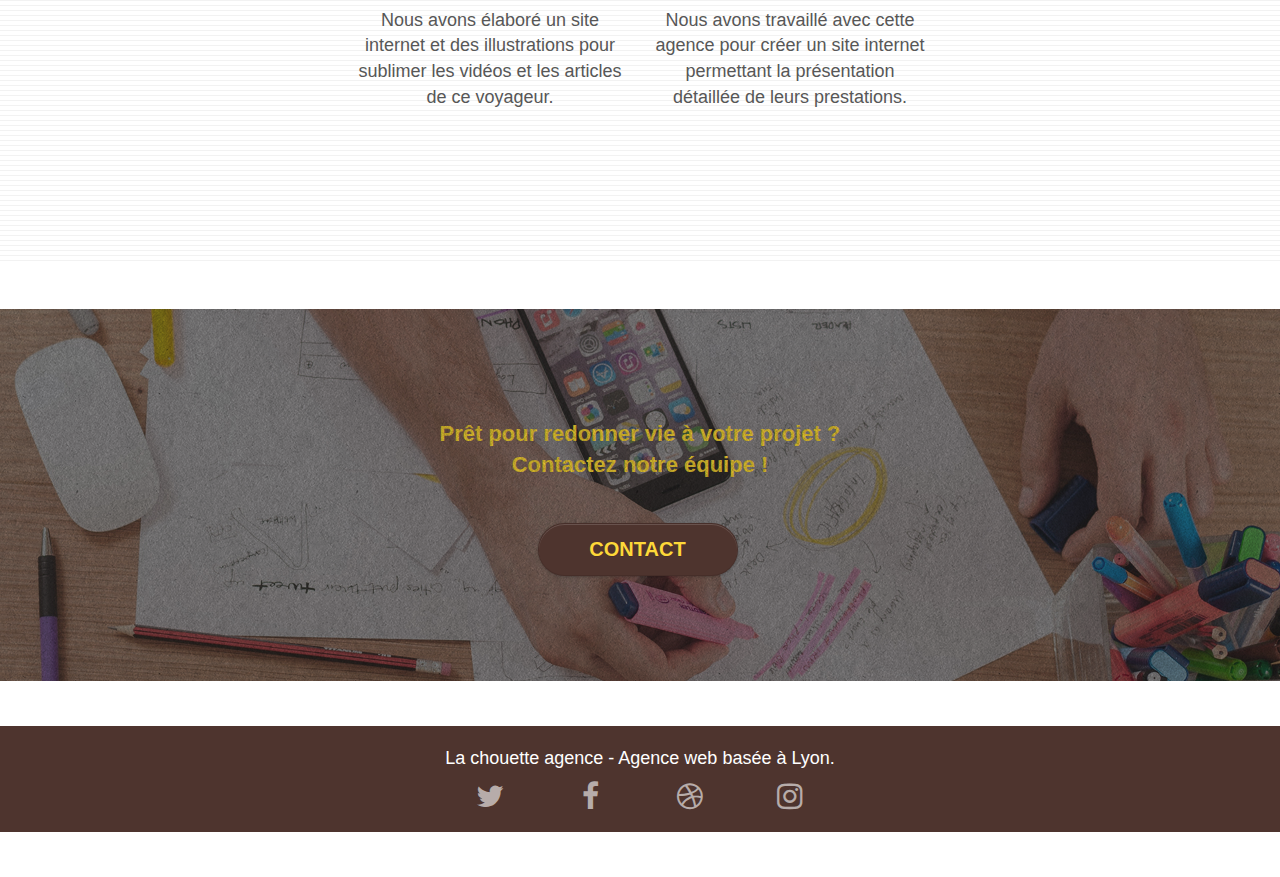
==== commit 25c3f801: "modif d'une photo chouette pour mon h1, ajusté l'icon menu, revoir la police d'écriture" ====
--- a/index.html
+++ b/index.html
@@ -16,8 +16,12 @@
 
 	<link rel="stylesheet" type="text/css" href="./css/bootstrap.css">
 	<link rel="stylesheet" type="text/css" href="style.css">
+
 	<link rel="stylesheet" type="text/css" href="./css/font-awesome.css">
 	<link rel="stylesheet" type="text/css" href="./css/et-line.css">
+	<link rel="preconnect" href="https://fonts.googleapis.com">
+<link rel="preconnect" href="https://fonts.gstatic.com" crossorigin>
+<link href="https://fonts.googleapis.com/css2?family=Viaoda+Libre&display=swap" rel="stylesheet">
 
 
 	<script src="./js/jquery-2.1.0.js"></script>
@@ -41,14 +45,17 @@
 	<div class="page-container">
 
 		<!-- bloc-0 -->
-		<header class="bloc bgc-white l-bloc " id="bloc-0">
+		<header class="nav1 bloc bgc-white l-bloc " id="bloc-0">
 			<div class="container bloc-sm">
 
 				<nav class="navbar row">
 					<div class="navbar-header">
 
-						<a class="navbar-brand" href="index.html"><img src="img/la-chouette-agence.png"
-								alt="paris web design logo agence web meilleure agence" height="40" /></a>
+						<h1 class="chouette1">
+							<img src="img/logo_lachouette.png"
+								alt="Création web du logo pour la chouette agence situé à Lyon" height="60" />
+							La chouette agence
+						</h1>
 
 						<button id="nav-toggle" type="button" class="ui-navbar-toggle navbar-toggle"
 							data-toggle="collapse" data-target=".navbar-1">
@@ -64,7 +71,7 @@
 							<li>
 							</li>
 							<li>
-								<a href="page2.html">Contacte </a>
+								<a href="page2.html">Contact </a>
 							</li>
 						</ul>
 					</div>
@@ -75,26 +82,25 @@
 
 		<!-- bloc-1-presentation -->
 		<section>
-			<div class="bloc bgc-dark-slate-blue bg-banniere d-bloc bg-t-edge bloc-bg-texture texture-paper b-parallax"
-			>
-			<article class="container bloc-lg">
-				<div class="row tight-width-whitespace">
-					<header class="col-sm-12">
-						<img src="img/logo.png" class="center-block image-resize-mode" width="100"
-							alt="La chouette agence, agence web paris, création logo paris" />
-						<h1 class="text-center hero-bloc-text tc-white ">
-							La chouette agence.
-						</h1>
-						<div class="text-center">
-							<a href="page2.html" class="btn btn-lg btn-clean btn-rd cta-hero btn-atomic-tangerine"
-								id="cta-hero">Contact</a>
-						</div>
-					</header>
-				</div>
-			</article>
-		</div>
-		</section>
-		
+			<div class="bloc bgc-dark-slate-blue bg-banniere d-bloc bg-t-edge bloc-bg-texture texture-paper b-parallax">
+				<article class="container bloc-lg">
+					<div class="row tight-width-whitespace">
+						<div class="col-sm-12">
+							<img src="img/logo.png" class="center-block image-resize-mode" width="100"
+								alt="La chouette agence, agence web Lyon, création logo paris" />
+							<h2 class="text-center hero-bloc-text tc-white ">
+								La chouette agence.
+							</h2>
+							<div class="text-center">
+								<a href="page2.html" class="btn btn-lg btn-clean btn-rd cta-hero btn-atomic-tangerine"
+									id="cta-hero">Contact</a>
+							</div>
+						</div>
+					</div>
+				</article>
+			</div>
+		</section>
+
 		<!-- bloc-1-presentation END -->
 
 		<!-- bloc-2-services -->
@@ -205,9 +211,7 @@
 							voici nos réalisations.
 						</h2>
 					</div>
-					<!-- <div class="col-sm-12 text-center">
-					<img alt="agence web, agence web paris, web design paris, stratégie web" src="img/title2.png" />
-					</div> -->
+
 				</div>
 				<div class="row tight-width-whitespace portfolio-row">
 					<div class="col-sm-6">
@@ -216,7 +220,7 @@
 							<img src="img/1.jpg" alt="une refonte d'un site web journal"
 								class="img-responsive portfolio-thumb" />
 						</a>
-						<!-- <a href="#" data-lightbox="img/1.jpg" data-gallery-id="gallery-1" data-caption="Refonte d'un site web pour un journal local" data-frame="snapshot-lb"><img src="img/1.jpg" alt="paris web design logo agence web meilleure agence et refonte site web journal" class="img-responsive portfolio-thumb" /></a> -->
+
 						<h3 class="mg-md text-center">
 							Refonte d'un site web pour un journal local
 						</h3>
@@ -300,22 +304,22 @@
 						<div class="row row-no-gutters social">
 							<div class="col-sm-3">
 								<div class="text-center">
-									<a class="social" href="index.html"><span class="fa fa-twitter icon-md"></span></a>
+									<a class="social" href="https://twitter.com/?lang=fr"><span class="fa fa-twitter icon-md"></span></a>
 								</div>
 							</div>
 							<div class="col-sm-3">
 								<div class="text-center">
-									<a class="social" href="index.html"><span class="fa fa-facebook icon-md"></span></a>
+									<a class="social" href="https://www.facebook.com/"><span class="fa fa-facebook icon-md"></span></a>
 								</div>
 							</div>
 							<div class="col-sm-3">
 								<div class="text-center">
-									<a class="social" href="index.html"><span class="fa fa-dribbble icon-md"></span></a>
+									<a class="social" href="https://dribbble.com/"><span class="fa fa-dribbble icon-md"></span></a>
 								</div>
 							</div>
 							<div class="col-sm-3">
 								<div class="text-center">
-									<a class="social" href="index.html"><span
+									<a class="social" href="https://www.instagram.com/?hl=fr"><span
 											class="fa fa-instagram icon-md"></span></a>
 								</div>
 							</div>
--- a/style.css
+++ b/style.css
@@ -1,72 +1,81 @@
 body {
-    margin: 0;
-    padding: 0;
-    background: #FFF;
-    overflow-x: hidden;
-    /* font-family: "Helvetica Neue",Helvetica,Arial,sans-serif;
+  margin: 0;
+  padding: 0;
+  background: #FFF;
+  overflow-x: hidden;
+  /* font-family: "Helvetica Neue",Helvetica,Arial,sans-serif;
     font-size: 14px;
     line-height: 1.42857143;
     color: #333; */
-    -webkit-font-smoothing: antialiased;
-    -moz-osx-font-smoothing: grayscale;
-    
-}
-
+  -webkit-font-smoothing: antialiased;
+  -moz-osx-font-smoothing: grayscale;
+}
+
+.chouette1{
+  /* filter: grayscale(12%); */
+  width: 500px;
+  font-family: 'Viaoda Libre', cursive;
+  
+}
 a,
 button {
-    transition: all .3s ease-in-out;
-    outline: none!important;
-    text-decoration: none;
+  -webkit-transition: all .3s ease-in-out;
+  transition: all .3s ease-in-out;
+  outline: none !important;
+  text-decoration: none;
 }
 
 a:hover {
-    text-decoration: none;
-    cursor: pointer;
+  text-decoration: none;
+  cursor: pointer;
 }
 
 #page-loading-blocs-notifaction {
-    position: fixed;
-    top: 0;
-    bottom: 0;
-    width: 100%;
-    z-index: 100000;
-    background: #FFFFFF url("img/pageload-spinner.gif") no-repeat center center;
+  position: fixed;
+  top: 0;
+  bottom: 0;
+  width: 100%;
+  z-index: 100000;
+  background: #FFFFFF url("img/pageload-spinner.gif") no-repeat center center;
 }
 
 .bloc {
-    margin-bottom: 45px;
-    width: 100%;
-    clear: both;
-    background: 50% 50% no-repeat;
-    padding: 0 50px;
-    -webkit-background-size: cover;
-    -moz-background-size: cover;
-    -o-background-size: cover;
-    background-size: cover;
-    position: relative;
+  margin-bottom: 45px;
+  width: 100%;
+  clear: both;
+  background: 50% 50% no-repeat;
+  padding: 0 50px;
+  background-size: cover;
+  position: relative;
 }
 
 .bloc .container {
-    padding-left: 0;
-    padding-right: 0;
+  padding-left: 0;
+  padding-right: 0;
 }
 
 .bloc-lg {
-    padding: 100px 50px;
+  padding: 100px 50px;
 }
 
 .bloc-md {
-    padding: 50px;
-    margin: auto;
-    text-align: center;
-    display: flex;
-    align-items: center;
-    justify-content: center;
-    width: 100%;
+  padding: 50px;
+  margin: auto;
+  text-align: center;
+  display: -webkit-box;
+  display: -ms-flexbox;
+  display: flex;
+  -webkit-box-align: center;
+      -ms-flex-align: center;
+          align-items: center;
+  -webkit-box-pack: center;
+      -ms-flex-pack: center;
+          justify-content: center;
+  width: 100%;
 }
 
 .bloc-sm {
-    padding: 20px 50px;
+  padding: 20px 50px;
 }
 
 .bg-center,
@@ -79,47 +88,42 @@
 .bg-tr-edge,
 .bg-br-edge,
 .bg-repeat {
-    -webkit-background-size: auto!important;
-    -moz-background-size: auto!important;
-    -o-background-size: auto!important;
-    background-size: auto!important;
+  background-size: auto !important;
 }
 
 .bg-repeat {
-    background: repeat;
+  background: repeat;
 }
 
 .bg-t-edge {
-    background: top no-repeat;
-}
-
-
+  background: top no-repeat;
+}
 
 .bloc-bg-texture::before {
-    content: "";
-    background-size: 2px 2px;
-    position: absolute;
-    top: 0;
-    bottom: 0;
-    left: 0;
-    right: 0;
+  content: "";
+  background-size: 2px 2px;
+  position: absolute;
+  top: 0;
+  bottom: 0;
+  left: 0;
+  right: 0;
 }
 
 .texture-paper::before {
-    background: url("img/texture-paper.png");
-    background-size: 280px 280px;
+  background: url("img/texture-paper.png");
+  background-size: 280px 280px;
 }
 
 .b-parallax {
-    background-attachment: fixed;
+  background-attachment: fixed;
 }
 
 .d-bloc {
-    color: rgba(255, 255, 255, .7);
+  color: rgba(255, 255, 255, 0.7);
 }
 
 .d-bloc button:hover {
-    color: rgba(255, 255, 255, .7);
+  color: rgba(255, 255, 255, 0.7);
 }
 
 .d-bloc .icon-round,
@@ -127,11 +131,11 @@
 .d-bloc .icon-rounded,
 .d-bloc .icon-semi-rounded-a,
 .d-bloc .icon-semi-rounded-b {
-    border-color: rgba(255, 255, 255, .9);
+  border-color: rgba(255, 255, 255, 0.9);
 }
 
 .d-bloc .divider-h span {
-    border-color: rgba(255, 255, 255, .2);
+  border-color: rgba(255, 255, 255, 0.2);
 }
 
 .d-bloc .a-btn,
@@ -148,7 +152,7 @@
 .d-bloc h5 a,
 .d-bloc h6 a,
 .d-bloc p a {
-    color: rgba(255, 255, 255, .6);
+  color: rgba(255, 255, 255, 0.6);
 }
 
 .d-bloc .a-btn:hover,
@@ -165,57 +169,57 @@
 .d-bloc h5 a:hover,
 .d-bloc h6 a:hover,
 .d-bloc p a:hover {
-    color: rgba(255, 255, 255, 1);
+  color: white;
 }
 
 .d-bloc .navbar-toggle .icon-bar {
-    background: rgba(255, 255, 255, 1);
+  background: white;
 }
 
 .d-bloc .btn-wire,
 .d-bloc .btn-wire:hover {
-    color: rgba(255, 255, 255, 1);
-    border-color: rgba(255, 255, 255, 1);
+  color: white;
+  border-color: white;
 }
 
 .d-bloc .panel {
-    color: rgba(0, 0, 0, .5);
+  color: rgba(0, 0, 0, 0.5);
 }
 
 .d-bloc .panel button:hover {
-    color: rgba(0, 0, 0, .7);
+  color: rgba(0, 0, 0, 0.7);
 }
 
 .d-bloc .panel icon {
-    border-color: rgba(0, 0, 0, .7);
+  border-color: rgba(0, 0, 0, 0.7);
 }
 
 .d-bloc .panel .divider-h span {
-    border-color: rgba(0, 0, 0, .1);
+  border-color: rgba(0, 0, 0, 0.1);
 }
 
 .d-bloc .panel .a-btn {
-    color: rgba(0, 0, 0, .6);
+  color: rgba(0, 0, 0, 0.6);
 }
 
 .d-bloc .panel .a-btn:hover {
-    color: rgba(0, 0, 0, 1);
+  color: black;
 }
 
 .d-bloc .panel .btn-wire,
 .d-bloc .panel .btn-wire:hover {
-    color: rgba(0, 0, 0, .7);
-    border-color: rgba(0, 0, 0, .3);
+  color: rgba(0, 0, 0, 0.7);
+  border-color: rgba(0, 0, 0, 0.3);
 }
 
 .d-bloc .panel,
 .l-bloc {
-    color: rgba(0, 0, 0, .5);
+  color: rgba(0, 0, 0, 0.5);
 }
 
 .d-bloc .panel button:hover,
 .l-bloc button:hover {
-    color: rgba(0, 0, 0, .7);
+  color: rgba(0, 0, 0, 0.7);
 }
 
 .l-bloc .icon-round,
@@ -223,12 +227,12 @@
 .l-bloc .icon-rounded,
 .l-bloc .icon-semi-rounded-a,
 .l-bloc .icon-semi-rounded-b {
-    border-color: rgba(0, 0, 0, .7);
+  border-color: rgba(0, 0, 0, 0.7);
 }
 
 .d-bloc .panel .divider-h span,
 .l-bloc .divider-h span {
-    border-color: rgba(0, 0, 0, .1);
+  border-color: rgba(0, 0, 0, 0.1);
 }
 
 .d-bloc .panel .a-btn,
@@ -246,7 +250,7 @@
 .l-bloc h5 a,
 .l-bloc h6 a,
 .l-bloc p a {
-    color: rgba(0, 0, 0, .6);
+  color: rgba(0, 0, 0, 0.6);
 }
 
 .d-bloc .panel .a-btn:hover,
@@ -264,401 +268,412 @@
 .l-bloc h5 a:hover,
 .l-bloc h6 a:hover,
 .l-bloc p a:hover {
-    color: rgba(0, 0, 0, 1);
+  color: black;
 }
 
 .l-bloc .navbar-toggle .icon-bar {
-    color: rgba(0, 0, 0, .6);
+  color: rgba(0, 0, 0, 0.6);
 }
 
 .d-bloc .panel .btn-wire,
 .d-bloc .panel .btn-wire:hover,
 .l-bloc .btn-wire,
 .l-bloc .btn-wire:hover {
-    color: rgba(0, 0, 0, .7);
-    border-color: rgba(0, 0, 0, .3);
+  color: rgba(0, 0, 0, 0.7);
+  border-color: rgba(0, 0, 0, 0.3);
 }
 
 .voffset {
-    margin-top: 30px;
+  margin-top: 30px;
 }
 
 .voffset-lg {
-    margin-top: 80px;
+  margin-top: 80px;
 }
 
 .row-no-gutters {
-    margin-right: 0;
-    margin-left: 0;
+  margin-right: 0;
+  margin-left: 0;
 }
 
 .row.row-no-gutters > [class^="col-"],
 .row.row-no-gutters > [class*=" col-"] {
-    padding-right: 0;
-    padding-left: 0;
+  padding-right: 0;
+  padding-left: 0;
 }
 
 #bloc-1-hero h1 {
-    font-size: 32px;
+  font-size: 32px;
 }
 
 .navbar {
-    margin-bottom: 0;
-    z-index: 1;
+  margin-bottom: 0;
+  z-index: 1;
 }
 
 .navbar-brand {
-    height: auto;
-    padding: 3px 15px;
-    font-size: 25px;
-    font-weight: normal;
-    font-weight: 600;
-    line-height: 44px;
+  height: auto;
+  padding: 3px 15px;
+  font-size: 25px;
+  font-weight: normal;
+  font-weight: 600;
+  line-height: 44px;
 }
 
 .navbar-brand img {
-    max-height: 200px;
-    margin: 0 5px 0 0;
-    display: inline;
+  max-height: 200px;
+  margin: 0 5px 0 0;
+  display: inline;
 }
 
 .navbar-brand img[src$=svg] {
-    min-width: 100px;
+  min-width: 100px;
 }
 
 .nav-center .navbar-brand img {
-    margin: 0;
+  margin: 0;
 }
 
 .navbar .nav {
-    display: flex;
-    max-width: 80%;
-    float: inherit;
-    justify-content: space-between;
-    padding-top: 2px;
+  display: -webkit-box;
+  display: -ms-flexbox;
+  display: flex;
+  max-width: 80%;
+  float: inherit;
+  -webkit-box-pack: justify;
+      -ms-flex-pack: justify;
+          justify-content: space-between;
+  padding-top: 2px;
 }
 
 .nav > li {
-    float: left;
-    margin-top: 4px;
-    font-size: 16px;
+  float: left;
+  margin-top: 4px;
+  font-size: 16px;
 }
 
 .navbar-nav .open .dropdown-menu > li > a {
-    text-align: inherit;
+  text-align: inherit;
 }
 
 .nav > li a:hover,
 .nav > li a:focus {
-    background: transparent;
+  background: transparent;
 }
 
 .navbar-toggle {
-    margin: 10px 10px 0 0;
-    border: 0px;
+  margin: 10px 10px 0 0;
+  border: 0px;
+  top: -65px;
 }
 
 .navbar-toggle:hover {
-    background: transparent!important;
+  background: transparent !important;
 }
 
 .navbar-toggle .icon-bar {
-    background-color: rgba(0, 0, 0, .5);
-    width: 26px;
-}
-
+  background-color: rgba(0, 0, 0, 0.5);
+  width: 26px;
+}
 
 .nav-invert .navbar-header,
 .nav-invert .navbar-brand {
-    float: right;
+  float: right;
+  position: relative;
+  z-index: 2;
+}
+
+@media (min-width: 768px) {
+  .nav > li .dropdown-menu a,
+  .nav > li .dropdown-menu a:hover {
+    color: #484848;
+  }
+  .nav-invert {
+    left: 0;
+    right: 0;
+  }
+  .nav-center {
+    text-align: center;
+  }
+  .nav-center .navbar-header {
+    width: 100%;
+  }
+  .nav-center .navbar-header,
+  .nav-center .navbar-brand,
+  .nav-center .nav > li {
+    float: none;
+    display: inline-block;
+  }
+  .nav-center {
     position: relative;
-    z-index: 2;
-}
-
-@media (min-width: 768px) {
-
-    .nav > li .dropdown-menu a,
-    .nav > li .dropdown-menu a:hover {
-        color: #484848;
-    }
-    .nav-invert  {
-        left: 0;
-        right: 0;
-    }
-    .nav-center {
-        text-align: center;
-    }
-    .nav-center .navbar-header {
-        width: 100%;
-    }
-    .nav-center .navbar-header,
-    .nav-center .navbar-brand,
-    .nav-center .nav > li {
-        float: none;
-        display: inline-block;
-    }
-    .nav-center  {
-        position: relative;
-        width: 100%;
-        right: 0;
-        margin-right: 0px;
-        margin-top: 20px;
-    }
-    .nav-center.mini-nav .navbar-toggle {
-        float: none;
-        margin: 10px auto 0;
-    }
+    width: 100%;
+    right: 0;
+    margin-right: 0px;
+    margin-top: 20px;
+  }
+  .nav-center.mini-nav .navbar-toggle {
+    float: none;
+    margin: 10px auto 0;
+  }
 }
 
 .nav > li > .dropdown a {
-    background: none!important;
-    display: block;
-    padding: 14px 15px;
+  background: none !important;
+  display: block;
+  padding: 14px 15px;
 }
 
 nav .caret {
-    margin: 0 5px;
+  margin: 0 5px;
 }
 
 .dropdown-menu .dropdown-menu {
-    top: -8px;
-    left: 100%;
+  top: -8px;
+  left: 100%;
 }
 
 .dropdown-menu .dropmenu-flow-right {
-    top: 100%;
-    left: 0;
-    margin-left: -1px;
-    border-top-left-radius: 0;
-    border-top-right-radius: 0;
+  top: 100%;
+  left: 0;
+  margin-left: -1px;
+  border-top-left-radius: 0;
+  border-top-right-radius: 0;
 }
 
 .dropdown-menu .dropdown span {
-    border: 4px solid black;
-    border-top-color: transparent;
-    border-right-color: transparent;
-    border-bottom-color: transparent;
-    margin: 6px -5px 0 0!important;
-    float: right;
+  border: 4px solid black;
+  border-top-color: transparent;
+  border-right-color: transparent;
+  border-bottom-color: transparent;
+  margin: 6px -5px 0 0 !important;
+  float: right;
 }
 
 .mg-md {
-    margin-top: 10px;
-    margin-bottom: 20px;
+  margin-top: 10px;
+  margin-bottom: 20px;
 }
 
 .mg-lg {
-    margin-top: 10px;
-    margin-bottom: 40px;
+  margin-top: 10px;
+  margin-bottom: 40px;
 }
 
 .btn {
-    margin: 0 5px 5px 0;
+  margin: 0 5px 5px 0;
 }
 
 .btn.pull-right {
-    margin: 0 0 5px 5px;
+  margin: 0 0 5px 5px;
 }
 
 .btn-d,
 .btn-d:hover,
 .btn-d:focus {
-    color: #FFF;
-    background: rgba(0, 0, 0, .3);
+  color: #FFF;
+  background: rgba(0, 0, 0, 0.3);
 }
 
 button {
-    outline: none!important;
+  outline: none !important;
 }
 
 .btn-rd {
-    border-radius: 40px;
+  border-radius: 40px;
 }
 
 .btn-clean {
-    border: 1px solid rgba(0, 0, 0, .08);
-    border-bottom-color: rgba(0, 0, 0, .1);
-    text-shadow: 0 1px 0 rgba(0, 0, 1, .1);
-    box-shadow: 0 1px 3px rgba(0, 0, 1, .25), inset 0 1px 0 0 rgba(255, 255, 255, .15);
+  border: 1px solid rgba(0, 0, 0, 0.08);
+  border-bottom-color: rgba(0, 0, 0, 0.1);
+  text-shadow: 0 1px 0 rgba(0, 0, 1, 0.1);
+  -webkit-box-shadow: 0 1px 3px rgba(0, 0, 1, 0.25), inset 0 1px 0 0 rgba(255, 255, 255, 0.15);
+          box-shadow: 0 1px 3px rgba(0, 0, 1, 0.25), inset 0 1px 0 0 rgba(255, 255, 255, 0.15);
 }
 
 .icon-md {
-    font-size: 30px!important;
+  font-size: 30px !important;
 }
 
 .icon-lg {
-    font-size: 60px!important;
+  font-size: 60px !important;
 }
 
 .sm-shadow {
-    text-shadow: 0 1px 2px rgba(0, 0, 0, .3);
+  text-shadow: 0 1px 2px rgba(0, 0, 0, 0.3);
 }
 
 .panel-sq,
 .panel-sq .panel-heading,
 .panel-sq .panel-footer {
-    border-radius: 0;
+  border-radius: 0;
 }
 
 .panel-rd {
-    border-radius: 30px;
+  border-radius: 30px;
 }
 
 .panel-rd .panel-heading {
-    border-radius: 29px 29px 0 0;
+  border-radius: 29px 29px 0 0;
 }
 
 .panel-rd .panel-footer {
-    border-radius: 0 0 29px 29px;
+  border-radius: 0 0 29px 29px;
 }
 
 .form-control {
-    display: block;
-    width: 100%;
-    height: 25px;
-    padding: 6px 12px;
-    font-size: 14px;
-    line-height: 1.42857143;
-    color: #555;
-    background-color: #fff;
-    background-image: none;
-    border: 1px solid #ccc;
-    border-radius: 4px;
-    border-color: rgba(0, 0, 0, .1);
-    box-shadow: none;
-    
-}
-#message{
-    height: auto;
+  display: block;
+  width: 100%;
+  height: 25px;
+  padding: 6px 12px;
+  font-size: 14px;
+  line-height: 1.42857143;
+  color: #555;
+  background-color: #fff;
+  background-image: none;
+  border: 1px solid #ccc;
+  border-radius: 4px;
+  border-color: rgba(0, 0, 0, 0.1);
+  -webkit-box-shadow: none;
+          box-shadow: none;
+}
+
+#message {
+  height: auto;
 }
 
 .scrollToTop {
-    width: 40px;
-    height: 40px;
-    position: fixed;
-    bottom: 20px;
-    right: 20px;
-    opacity: 0;
-    z-index: 500;
-    transition: all .3s ease-in-out;
+  width: 40px;
+  height: 40px;
+  position: fixed;
+  bottom: 20px;
+  right: 20px;
+  opacity: 0;
+  z-index: 500;
+  -webkit-transition: all .3s ease-in-out;
+  transition: all .3s ease-in-out;
 }
 
 .scrollToTop span {
-    margin-top: 6px;
+  margin-top: 6px;
 }
 
 .showScrollTop {
-    font-size: 14px;
-    opacity: 1;
+  font-size: 14px;
+  opacity: 1;
 }
 
 a[data-lightbox] {
-    position: relative;
-    display: block;
-    text-align: center;
+  position: relative;
+  display: block;
+  text-align: center;
 }
 
 a[data-lightbox]:hover::before {
-    content: "+";
-    font-family: "HelveticaNeue-Light", "Helvetica Neue Light", "Helvetica Neue", Helvetica, Arial;
-    font-size: 32px;
-    width: 50px;
-    height: 50px;
-    margin-left: -25px;
-    border-radius: 50%;
-    background: rgba(0, 0, 0, .6);
-    color: #FFF;
-    font-weight: 100;
-    z-index: 1;
-    position: absolute;
-    top: 50%;
-    transform: translateY(-50%);
-    -webkit-transform: translateY(-50%);
+  content: "+";
+  font-family: "HelveticaNeue-Light", "Helvetica Neue Light", "Helvetica Neue", Helvetica, Arial;
+  font-size: 32px;
+  width: 50px;
+  height: 50px;
+  margin-left: -25px;
+  border-radius: 50%;
+  background: rgba(0, 0, 0, 0.6);
+  color: #FFF;
+  font-weight: 100;
+  z-index: 1;
+  position: absolute;
+  top: 50%;
+  transform: translateY(-50%);
+  -webkit-transform: translateY(-50%);
 }
 
 a[data-lightbox]:hover img {
-    opacity: 0.6;
-    -webkit-animation-fill-mode: none;
-    animation-fill-mode: none;
+  opacity: 0.6;
+  -webkit-animation-fill-mode: none;
+  animation-fill-mode: none;
 }
 
 #lightbox-modal {
-    display: flex;
-    align-items: center;
+  display: -webkit-box;
+  display: -ms-flexbox;
+  display: flex;
+  -webkit-box-align: center;
+      -ms-flex-align: center;
+          align-items: center;
 }
 
 #lightbox-modal .modal-dialog {
-    width: 90%;
-    max-width: 900px;
-    margin: 0 auto 0;
+  width: 90%;
+  max-width: 900px;
+  margin: 0 auto 0;
 }
 
 #lightbox-modal .modal-dialog img {
-    max-height: 90vh;
-    margin: 0 auto;
+  max-height: 90vh;
+  margin: 0 auto;
 }
 
 .lightbox-caption {
-    padding: 20px;
-    color: #FFF;
-    background: rgba(0, 0, 0, .5);
-    position: absolute;
-    left: 15px;
-    right: 15px;
-    bottom: 5px;
+  padding: 20px;
+  color: #FFF;
+  background: rgba(0, 0, 0, 0.5);
+  position: absolute;
+  left: 15px;
+  right: 15px;
+  bottom: 5px;
 }
 
 .close-lightbox {
-    color: #FFF;
-    font-size: 30px;
-    position: absolute;
-    top: 20px;
-    right: 20px;
-    z-index: 20;
-    background: rgba(0, 0, 0, .5);
-    border: none;
-    line-height: 30px;
-    padding: 0 9px 5px;
-    opacity: 0.3;
+  color: #FFF;
+  font-size: 30px;
+  position: absolute;
+  top: 20px;
+  right: 20px;
+  z-index: 20;
+  background: rgba(0, 0, 0, 0.5);
+  border: none;
+  line-height: 30px;
+  padding: 0 9px 5px;
+  opacity: 0.3;
 }
 
 .close-lightbox:hover,
 .next-lightbox:hover,
 .prev-lightbox:hover {
-    opacity: 1.0;
-    color: #FFF;
+  opacity: 1.0;
+  color: #FFF;
 }
 
 .next-lightbox,
 .prev-lightbox {
-    font-size: 20px;
-    color: rgba(255, 255, 255, .9);
-    background: rgba(0, 0, 0, .5);
-    transition: all .2s ease-in-out;
-    position: absolute;
-    top: 45%;
-    z-index: 1;
-    opacity: 0.4;
+  font-size: 20px;
+  color: rgba(255, 255, 255, 0.9);
+  background: rgba(0, 0, 0, 0.5);
+  -webkit-transition: all .2s ease-in-out;
+  transition: all .2s ease-in-out;
+  position: absolute;
+  top: 45%;
+  z-index: 1;
+  opacity: 0.4;
 }
 
 .next-lightbox {
-    padding: 6px 8px 1px 13px;
-    right: 25px;
+  padding: 6px 8px 1px 13px;
+  right: 25px;
 }
 
 .prev-lightbox {
-    padding: 6px 13px 1px 10px;
-    left: 25px;
+  padding: 6px 13px 1px 10px;
+  left: 25px;
 }
 
 .snapshot-lb .modal-body {
-    padding-bottom: 45px;
+  padding-bottom: 45px;
 }
 
 .snapshot-lb .lightbox-caption {
-    padding: 0;
-    color: rgba(0, 0, 0, .5);
-    background: none;
+  padding: 0;
+  color: rgba(0, 0, 0, 0.5);
+  background: none;
 }
 
 h1,
@@ -671,416 +686,425 @@
 label,
 .btn,
 a {
-    font-family: "helvetica";
-    font-weight: 600;
-    color: #575757!important;
-}
-
+  font-family: "helvetica";
+  font-weight: 600;
+  color: #575757 !important;
+}
 
 .text-center {
+  text-align: center;
+}
+
+.hero-bloc-text {
+  font-size: 38px;
+}
+
+blockquote {
+  font-size: 20px;
+  color: #575757;
+  font-style: italic;
+  margin: 30px auto 3px auto;
+}
+
+.hero-bloc-text-sub {
+  font-size: 36px;
+}
+
+.statement-bloc-text {
+  line-height: 26px;
+  font-style: italic;
+  font-size: 20px;
+  text-align: center;
+  font-weight: lighter;
+  max-width: 520px;
+  margin: auto auto auto auto;
+}
+
+p {
+  font-size: 18px;
+  font-weight: 400;
+}
+
+.tight-width-whitespace {
+  max-width: 600px;
+  margin: auto auto auto auto;
+  color: #FFF !important;
+}
+
+.h1 {
+  font-size: 20px;
+  font-family: "Open Sans";
+}
+
+.cta-hero {
+  margin-top: 22px;
+  color: #FFFFFF !important;
+  text-transform: uppercase;
+  padding: 12px 28px 12px 28px;
+  font-size: 16px;
+  font-weight: 700;
+}
+
+.social {
+  max-width: 400px;
+  margin: auto;
+}
+
+h2 {
+  font-size: 22px;
+  line-height: 1.4em;
+}
+
+h3 {
+  font-size: 15px;
+  text-transform: uppercase;
+  font-weight: 700;
+  color: #333333 !important;
+}
+
+.med-width-whitespace {
+  max-width: 800px;
+  margin: auto auto auto auto;
+  -webkit-box-shadow: 0px 0px 0px #000000;
+          box-shadow: 0px 0px 0px #000000;
+}
+
+h1 {
+  color: #333333 !important;
+}
+
+h4 {
+  color: #333333 !important;
+}
+
+.icons {
+  margin-bottom: 14px;
+  margin-top: 24px;
+}
+
+.white {
+  color: #FFFFFF !important;
+}
+
+.portfolio-thumb {
+  margin-bottom: 24px;
+}
+
+.portfolio-row {
+  margin-bottom: 44px;
+  margin-top: 50px;
+}
+
+.avatar {
+  -webkit-box-shadow: 0px 4px 9px rgba(0, 0, 0, 0.3);
+          box-shadow: 0px 4px 9px rgba(0, 0, 0, 0.3);
+}
+
+.black-background {
+  background-color: rgba(165, 147, 99, 0.7);
+  padding: 40px 40px 40px 40px;
+}
+
+.bold-link {
+  font-weight: 900;
+  text-decoration: underline !important;
+}
+
+.bgc-white {
+  background-color: #FFFFFF;
+}
+
+.bgc-dark-slate-blue {
+  background-color: #364577;
+}
+
+.bgc-atomic-tangerine {
+  background-color: #4E342E;
+}
+
+.tc-white {
+  color: #FDD835 !important;
+}
+
+.btn-atomic-tangerine {
+  width: 200px;
+  margin-top: 22px;
+  background: #4E342E !important;
+  color: #FDD839 !important;
+  font-size: 2rem;
+  cursor: pointer;
+}
+
+.btn-atomic-tangerine:hover {
+  background: #4E342E !important;
+  color: #FDD839 !important;
+  opacity: 0.5;
+}
+
+.ltc-white {
+  color: #FFFFFF !important;
+}
+
+.ltc-white:hover {
+  color: #cccccc !important;
+}
+
+.ltc-atomic-tangerine {
+  color: #F3976C !important;
+}
+
+.ltc-atomic-tangerine:hover {
+  color: #c27956 !important;
+}
+
+.icon-dark-slate-blue {
+  color: #364577 !important;
+  border-color: #364577 !important;
+}
+
+.bg-dots-bg {
+  background-image: url("img/dots-bg.png");
+}
+
+.bg-lines-h2-bg {
+  background-image: url("img/lines-h2-bg.png");
+}
+
+.bg-banniere {
+  background-image: url("img/la-chouette-agence-banniere.jpg");
+}
+
+.bg-presentation {
+  background-image: url("img/image-de-presentation.bmp");
+}
+
+.form-group {
+  margin-bottom: 15px;
+  display: -webkit-box;
+  display: -ms-flexbox;
+  display: flex;
+  -webkit-box-orient: vertical;
+  -webkit-box-direction: normal;
+      -ms-flex-direction: column;
+          flex-direction: column;
+}
+
+@media (max-width: 1024px) {
+  .bloc {
+    padding-left: 20px;
+    padding-right: 20px;
+  }
+  .bloc.full-width-bloc,
+  .bloc-tile-2.full-width-bloc .container,
+  .bloc-tile-3.full-width-bloc .container,
+  .bloc-tile-4.full-width-bloc .container {
+    padding-left: 0;
+    padding-right: 0;
+  }
+}
+
+@media (max-width: 992px) and (min-width: 768px) {
+  .navbar .nav {
+    max-width: 80%;
+  }
+  .nav-center.navbar .nav {
+    max-width: 100%;
+  }
+}
+
+@media only screen and (min-width: 768px) and (max-width: 1024px) and (orientation: landscape) {
+  .b-parallax {
+    background-attachment: scroll;
+  }
+}
+
+@media only screen and (min-width: 1024px) and (max-width: 1366px) and (-webkit-min-device-pixel-ratio: 1.5) {
+  .b-parallax {
+    background-attachment: scroll;
+  }
+}
+
+@media (max-width: 991px) {
+  .container {
+    width: 100%;
+  }
+  .b-parallax {
+    background-attachment: scroll;
+  }
+  .page-container,
+  #hero-bloc {
+    overflow-x: hidden;
+    position: relative;
+  }
+  .bloc {
+    padding-left: 0px;
+    padding-right: 0px;
+  }
+  .bloc-group,
+  .bloc-group .bloc {
+    display: block;
+    width: 100%;
+  }
+  .bloc-fill-screen .fill-bloc-top-edge,
+  .bloc-fill-screen .fill-bloc-bottom-edge {
+    padding: 0 20px;
+    padding-left: 0px;
+    padding-right: 0px;
+  }
+}
+
+@media (max-width: 767px) {
+  .page-container {
+    overflow-x: hidden;
+    position: relative;
+  }
+  h1,
+  h2,
+  h3,
+  h4,
+  h5,
+  h6,
+  p,
+  #disqus_thread {
+    padding-left: 10px !important;
+    padding-right: 10px !important;
+  }
+  .bloc-mob-center-text {
     text-align: center;
-}
-.hero-bloc-text {
-    font-size: 38px;
-}
-blockquote {
-    font-size: 20px;
-    color: #575757;
-    font-style: italic;
-    margin: 30px auto 3px auto;
-}
-
-.hero-bloc-text-sub {
-    font-size: 36px;
-}
-
-.statement-bloc-text {
-    line-height: 26px;
-    font-style: italic;
-    font-size: 20px;
-    text-align: center;
-    font-weight: lighter;
-    max-width: 520px;
-    margin: auto auto auto auto;
-}
-
-p {
+  }
+  .b-parallax {
+    background-attachment: scroll;
+  }
+  .navbar.row {
+    margin-left: 0;
+    margin-right: 0;
+  }
+  .nav1{
+    display: flex;
+    justify-content: space-around;
+    
+  }
+  .col-lg-1, .col-lg-10, .col-lg-11, .col-lg-12, .col-lg-2, .col-lg-3, .col-lg-4, .col-lg-5, .col-lg-6, .col-lg-7, .col-lg-8, .col-lg-9, .col-md-1, .col-md-10, .col-md-11, .col-md-12, .col-md-2, .col-md-3, .col-md-4, .col-md-5, .col-md-6, .col-md-7, .col-md-8, .col-md-9, .col-sm-1, .col-sm-10, .col-sm-11, .col-sm-12, .col-sm-2, .col-sm-3, .col-sm-4, .col-sm-5, .col-sm-6, .col-sm-7, .col-sm-8, .col-sm-9, .col-xs-1, .col-xs-10, .col-xs-11, .col-xs-12, .col-xs-2, .col-xs-3, .col-xs-4, .col-xs-5, .col-xs-6, .col-xs-7, .col-xs-8, .col-xs-9 {
+    position: relative;
+    min-height: 1px;
+    padding-right: 15px;
+    padding-left: 15px;
+  }
+  .d-bloc .panel, .l-bloc {
+    color: rgba(0, 0, 0, 0.5);
+  }
+  .nav > li:hover {
+    background: rgba(0, 0, 0, 0.08);
+  }
+  .dropdown .dropdown a .caret {
+    float: none;
+    margin: 5px 0 0 10px !important;
+    border: 4px solid black;
+    border-bottom-color: transparent;
+    border-right-color: transparent;
+    border-left-color: transparent;
+  }
+  #hero-bloc .navbar .nav {
+    background: rgba(0, 0, 0, 0.8);
+  }
+  #hero-bloc .navbar .nav a {
+    color: rgba(255, 255, 255, 0.6);
+  }
+  .hero {
+    padding: 50px 0;
+  }
+  .hero-nav {
+    left: -1px;
+    right: -1px;
+  }
+  .navbar-brand img {
+    max-height: 40px;
+    width: auto;
+  }
+  .bloc {
+    padding-left: 0;
+    padding-right: 0;
+  }
+  .bloc-xxl,
+  .bloc-xl,
+  .bloc-lg {
+    padding: 40px 0;
+  }
+  .bloc-sm,
+  .bloc-md {
+    padding-left: 0;
+    padding-right: 0;
+  }
+  .bloc-tile-2 .container,
+  .bloc-tile-3 .container,
+  .bloc-tile-4 .container,
+  .bloc-fill-screen .fill-bloc-top-edge,
+  .bloc-fill-screen .fill-bloc-bottom-edge {
+    padding-left: 0;
+    padding-right: 0;
+  }
+  .a-block {
+    padding: 0 10px;
+  }
+  .btn-dwn {
+    display: none;
+  }
+  .voffset {
+    margin-top: 5px;
+  }
+  .voffset-md {
+    margin-top: 20px;
+  }
+  .voffset-lg {
+    margin-top: 30px;
+  }
+  form {
+    padding: 5px;
+  }
+  .close-lightbox {
+    display: inline-block;
+  }
+  .blocsapp-device-iphone5 {
+    background-size: 216px 425px;
+    padding-top: 60px;
+    width: 216px;
+    height: 425px;
+  }
+  .blocsapp-device-iphone5 img {
+    width: 180px;
+    height: 320px;
+  }
+  #bloc-4-portfolio img {
+    margin: auto;
+  }
+  .bloc-sm, .bloc-md {
+    padding-left: 0;
+    padding-right: 0;
+  }
+  .social {
+    display: -webkit-box;
+    display: -ms-flexbox;
+    display: flex;
+    -webkit-box-pack: center;
+        -ms-flex-pack: center;
+            justify-content: center;
+    width: 80px;
+  }
+}
+
+@media (max-width: 400px) {
+  .bloc {
+    padding-left: 0;
+    padding-right: 0;
+  }
+  .text-center {
+    font-size: 13px;
+  }
+}
+
+@media (max-width: 400px) and (max-width: 545px) {
+  blockquote {
     font-size: 18px;
-    font-weight: 400;
-}
-
-.tight-width-whitespace {
-    max-width: 600px;
-    margin: auto auto auto auto;
-    color: #FFF!important;
-}
-
-.h1 {
-    font-size: 20px;
-    font-family: "Open Sans";
-}
-
-.cta-hero {
-    margin-top: 22px;
-    color: #FFFFFF!important;
-    text-transform: uppercase;
-    padding: 12px 28px 12px 28px;
-    font-size: 16px;
-    font-weight: 700;
-}
-
-.social {
-    max-width: 400px;
-    margin: auto;
-}
-
-h2 {
-    font-size: 22px;
-    line-height: 1.4em;
-}
-
-h3 {
-    font-size: 15px;
-    text-transform: uppercase;
-    font-weight: 700;
-    color: #333333!important;
-}
-
-.med-width-whitespace {
-    max-width: 800px;
-    margin: auto auto auto auto;
-    box-shadow: 0px 0px 0px #000000;
-}
-
-h1 {
-    color: #333333!important;
-}
-
-h4 {
-    color: #333333!important;
-}
-
-.icons {
-    margin-bottom: 14px;
-    margin-top: 24px;
-}
-
-.white {
-    color: #FFFFFF!important;
-}
-
-.portfolio-thumb {
-    margin-bottom: 24px;
-}
-
-.portfolio-row {
-    margin-bottom: 44px;
-    margin-top: 50px;
-}
-
-.avatar {
-    box-shadow: 0px 4px 9px rgba(0, 0, 0, 0.3);
-}
-
-.black-background {
-    background-color: rgba(165, 147, 99, 0.7);
-    padding: 40px 40px 40px 40px;
-}
-
-.bold-link {
-    font-weight: 900;
-    text-decoration: underline!important;
-}
-
-.bgc-white {
-    background-color: #FFFFFF;
-}
-
-.bgc-dark-slate-blue {
-    background-color: #364577;
-}
-
-.bgc-atomic-tangerine {
-    background-color: #4E342E;
-}
-
-.tc-white {
-    color: #FDD835!important;
-}
-
-.btn-atomic-tangerine {
-    width: 200px;
-    margin-top: 22px;
-    background: #4E342E!important;
-    color: #FDD839!important;
-    font-size: 2rem;
-    cursor: pointer;
-}
-
-.btn-atomic-tangerine:hover {
-    background: #4E342E!important;
-    color: #FDD839!important;
-    opacity: 0.5;
-}
-
-.ltc-white {
-    color: #FFFFFF!important;
-}
-
-.ltc-white:hover {
-    color: #cccccc!important;
-}
-
-.ltc-atomic-tangerine {
-    color: #F3976C!important;
-}
-
-.ltc-atomic-tangerine:hover {
-    color: #c27956!important;
-}
-
-.icon-dark-slate-blue {
-    color: #364577!important;
-    border-color: #364577!important;
-}
-
-.bg-dots-bg {
-    background-image: url("img/dots-bg.png");
-}
-
-.bg-lines-h2-bg {
-    background-image: url("img/lines-h2-bg.png");
-}
-
-.bg-banniere {
-    background-image: url("img/la-chouette-agence-banniere.jpg");
-}
-
-.bg-presentation {
-    background-image: url("img/image-de-presentation.bmp");
-}
-
-.form-group {
-    margin-bottom: 15px;
-    display: flex;
-    flex-direction: column;
-}
-
-
-@media (max-width: 1024px) {
-    .bloc {
-        padding-left: 20px;
-        padding-right: 20px;
-    }
-    .bloc.full-width-bloc,
-    .bloc-tile-2.full-width-bloc .container,
-    .bloc-tile-3.full-width-bloc .container,
-    .bloc-tile-4.full-width-bloc .container {
-        padding-left: 0;
-        padding-right: 0;
-    }
-}
-
-@media (max-width: 992px) and (min-width: 768px) {
-    .navbar .nav {
-        max-width: 80%
-    }
-    .nav-center.navbar .nav {
-        max-width: 100%
-    }
-}
-
-@media only screen and (min-width: 768px) and (max-width: 1024px) and (orientation: landscape) {
-    .b-parallax {
-        background-attachment: scroll;
-    }
-}
-
-@media only screen and (min-width: 1024px) and (max-width: 1366px) and (-webkit-min-device-pixel-ratio: 1.5) {
-    .b-parallax {
-        background-attachment: scroll;
-    }
-}
-
-@media (max-width: 991px) {
-    .container {
-        width: 100%;
-    }
-    .b-parallax {
-        background-attachment: scroll;
-    }
-    .page-container,
-    #hero-bloc {
-        overflow-x: hidden;
-        position: relative;
-    }
-    .bloc {
-        padding-left: 0px;
-        padding-right: 0px;
-    }
-    .bloc-group,
-    .bloc-group .bloc {
-        display: block;
-        width: 100%;
-    }
-    .bloc-fill-screen .fill-bloc-top-edge,
-    .bloc-fill-screen .fill-bloc-bottom-edge {
-        padding: 0 20px;
-        padding-left: 0px;
-        padding-right: 0px;
-    }
-}
-
-@media (max-width: 767px) {
-    .page-container {
-        overflow-x: hidden;
-        position: relative;
-    }
-    h1,
-    h2,
-    h3,
-    h4,
-    h5,
-    h6,
-    p,
-    #disqus_thread {
-        padding-left: 10px!important;
-        padding-right: 10px!important;
-    }
-    .bloc-mob-center-text {
-        text-align: center;
-    }
-    .b-parallax {
-        background-attachment: scroll;
-    }
-
-    .navbar.row {
-        margin-left: 0;
-        margin-right: 0;
-    }
-    .nav > li {
-        width: 100%;
-    }
-    .col-lg-1, .col-lg-10, .col-lg-11, .col-lg-12, .col-lg-2, .col-lg-3, .col-lg-4, .col-lg-5, .col-lg-6, .col-lg-7, .col-lg-8, .col-lg-9, .col-md-1, .col-md-10, .col-md-11, .col-md-12, .col-md-2, .col-md-3, .col-md-4, .col-md-5, .col-md-6, .col-md-7, .col-md-8, .col-md-9, .col-sm-1, .col-sm-10, .col-sm-11, .col-sm-12, .col-sm-2, .col-sm-3, .col-sm-4, .col-sm-5, .col-sm-6, .col-sm-7, .col-sm-8, .col-sm-9, .col-xs-1, .col-xs-10, .col-xs-11, .col-xs-12, .col-xs-2, .col-xs-3, .col-xs-4, .col-xs-5, .col-xs-6, .col-xs-7, .col-xs-8, .col-xs-9 {
-        position: relative;
-        min-height: 1px;
-        padding-right: 15px;
-        padding-left: 15px;
-    }
-    .d-bloc .panel, .l-bloc {
-        color: rgba(0, 0, 0, .5);
-    }
-    .nav > li:hover {
-        background: rgba(0, 0, 0, .08);
-    }
-    .dropdown .dropdown a .caret {
-        float: none;
-        margin: 5px 0 0 10px!important;
-        border: 4px solid black;
-        border-bottom-color: transparent;
-        border-right-color: transparent;
-        border-left-color: transparent;
-    }
-    #hero-bloc .navbar .nav {
-        background: rgba(0, 0, 0, .8);
-    }
-    #hero-bloc .navbar .nav a {
-        color: rgba(255, 255, 255, .6);
-    }
-    .hero {
-        padding: 50px 0;
-    }
-    .hero-nav {
-        left: -1px;
-        right: -1px;
-    }
- 
-    .navbar-brand img {
-        max-height: 40px;
-        width: auto;
-    }
-
-
-    .bloc {
-        padding-left: 0;
-        padding-right: 0;
-    }
-    .bloc-xxl,
-    .bloc-xl,
-    .bloc-lg {
-        padding: 40px 0;
-    }
-    .bloc-sm,
-    .bloc-md {
-        padding-left: 0;
-        padding-right: 0;
-    }
-    .bloc-tile-2 .container,
-    .bloc-tile-3 .container,
-    .bloc-tile-4 .container,
-    .bloc-fill-screen .fill-bloc-top-edge,
-    .bloc-fill-screen .fill-bloc-bottom-edge {
-        padding-left: 0;
-        padding-right: 0;
-    }
-    .a-block {
-        padding: 0 10px;
-    }
-    .btn-dwn {
-        display: none;
-    }
-    .voffset {
-        margin-top: 5px;
-    }
-    .voffset-md {
-        margin-top: 20px;
-    }
-    .voffset-lg {
-        margin-top: 30px;
-    }
-    form {
-        padding: 5px;
-    }
-    .close-lightbox {
-        display: inline-block;
-    }
-    .blocsapp-device-iphone5 {
-        background-size: 216px 425px;
-        padding-top: 60px;
-        width: 216px;
-        height: 425px;
-    }
-    .blocsapp-device-iphone5 img {
-        width: 180px;
-        height: 320px;
-    }
-    #bloc-4-portfolio img {
-        margin: auto;
-    }
-    .bloc-sm, .bloc-md {
-        padding-left: 0;
-        padding-right: 0;
-    }
-    .social {
-        display: flex;
-        justify-content: center;
-        width: 80px;
-    }
-}
-
-@media (max-width: 400px) {
-    .bloc {
-        padding-left: 0;
-        padding-right: 0;
-    }
-    .text-center{
-        font-size: 13px;
-    }
-
-@media (max-width: 545px) {
-    blockquote {
-        font-size: 18px;
-    }
-}
-
-}+  }
+}
+/*# sourceMappingURL=style.css.map */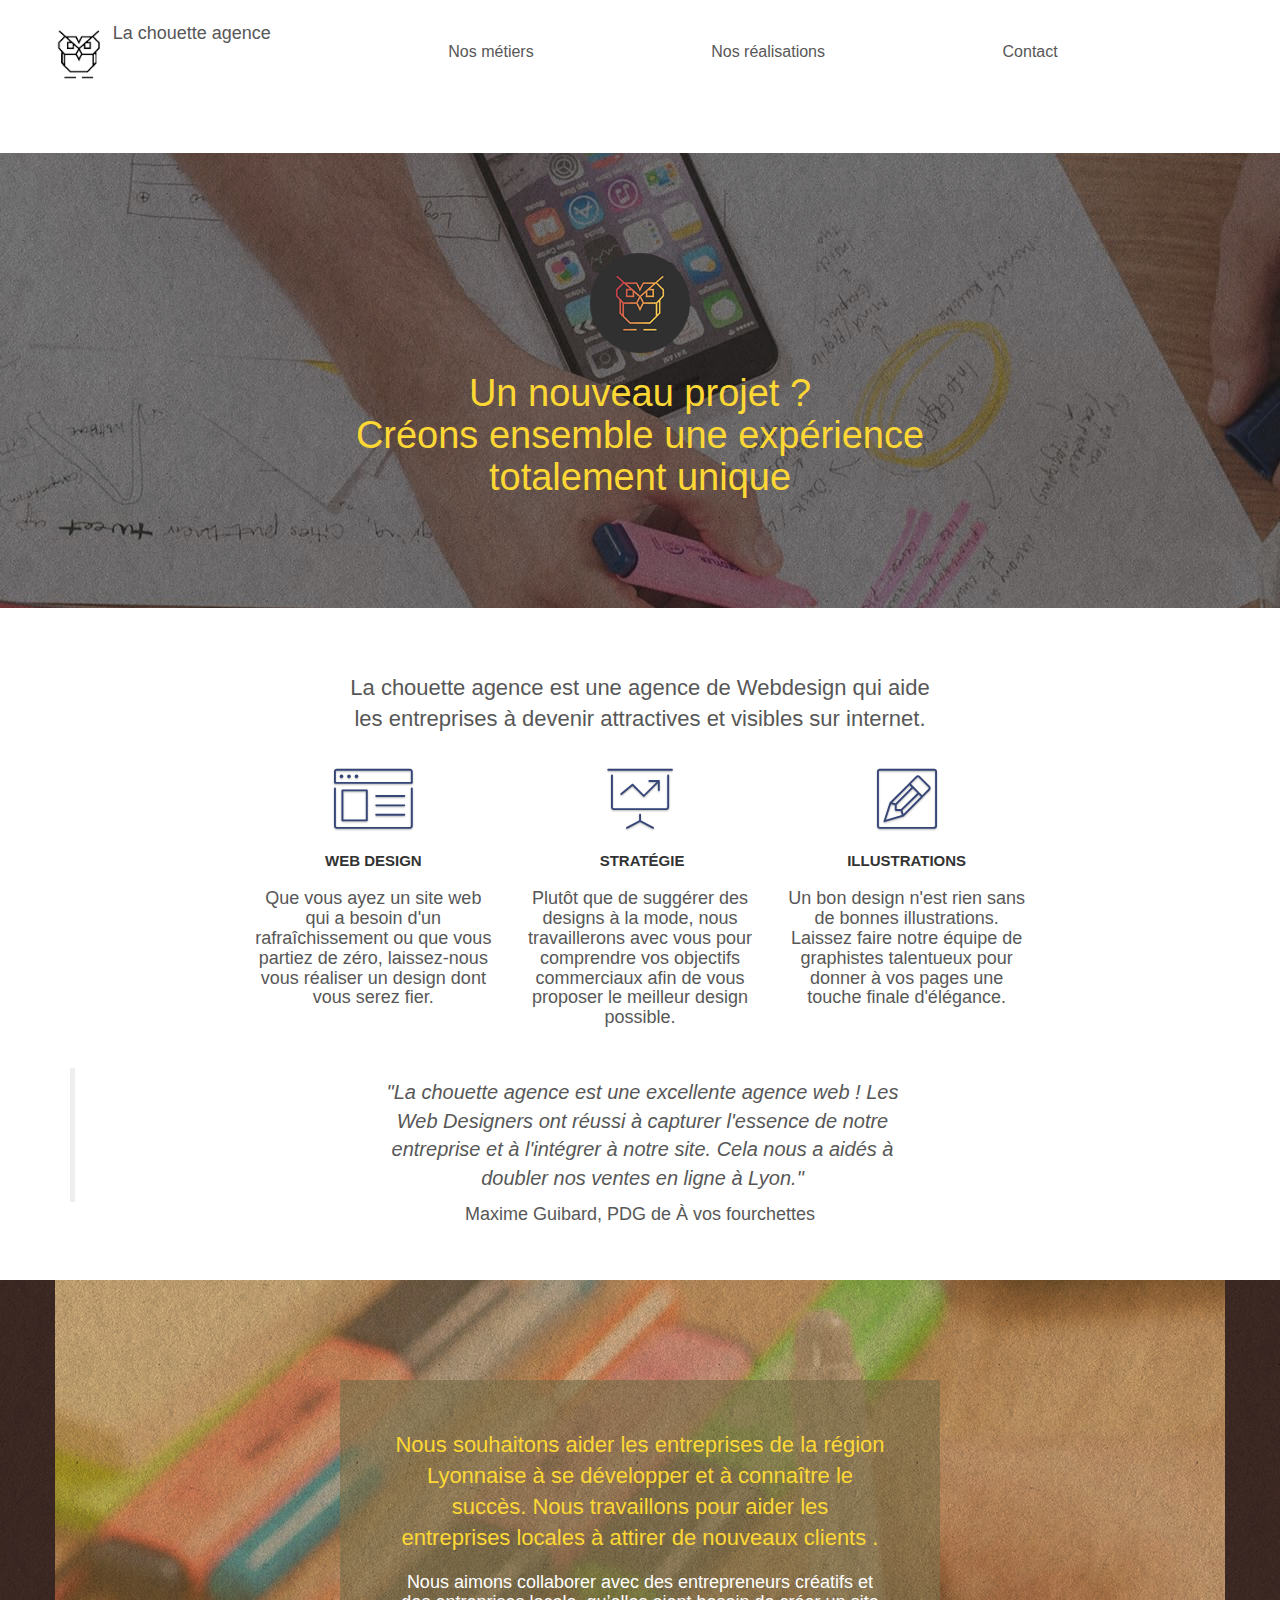
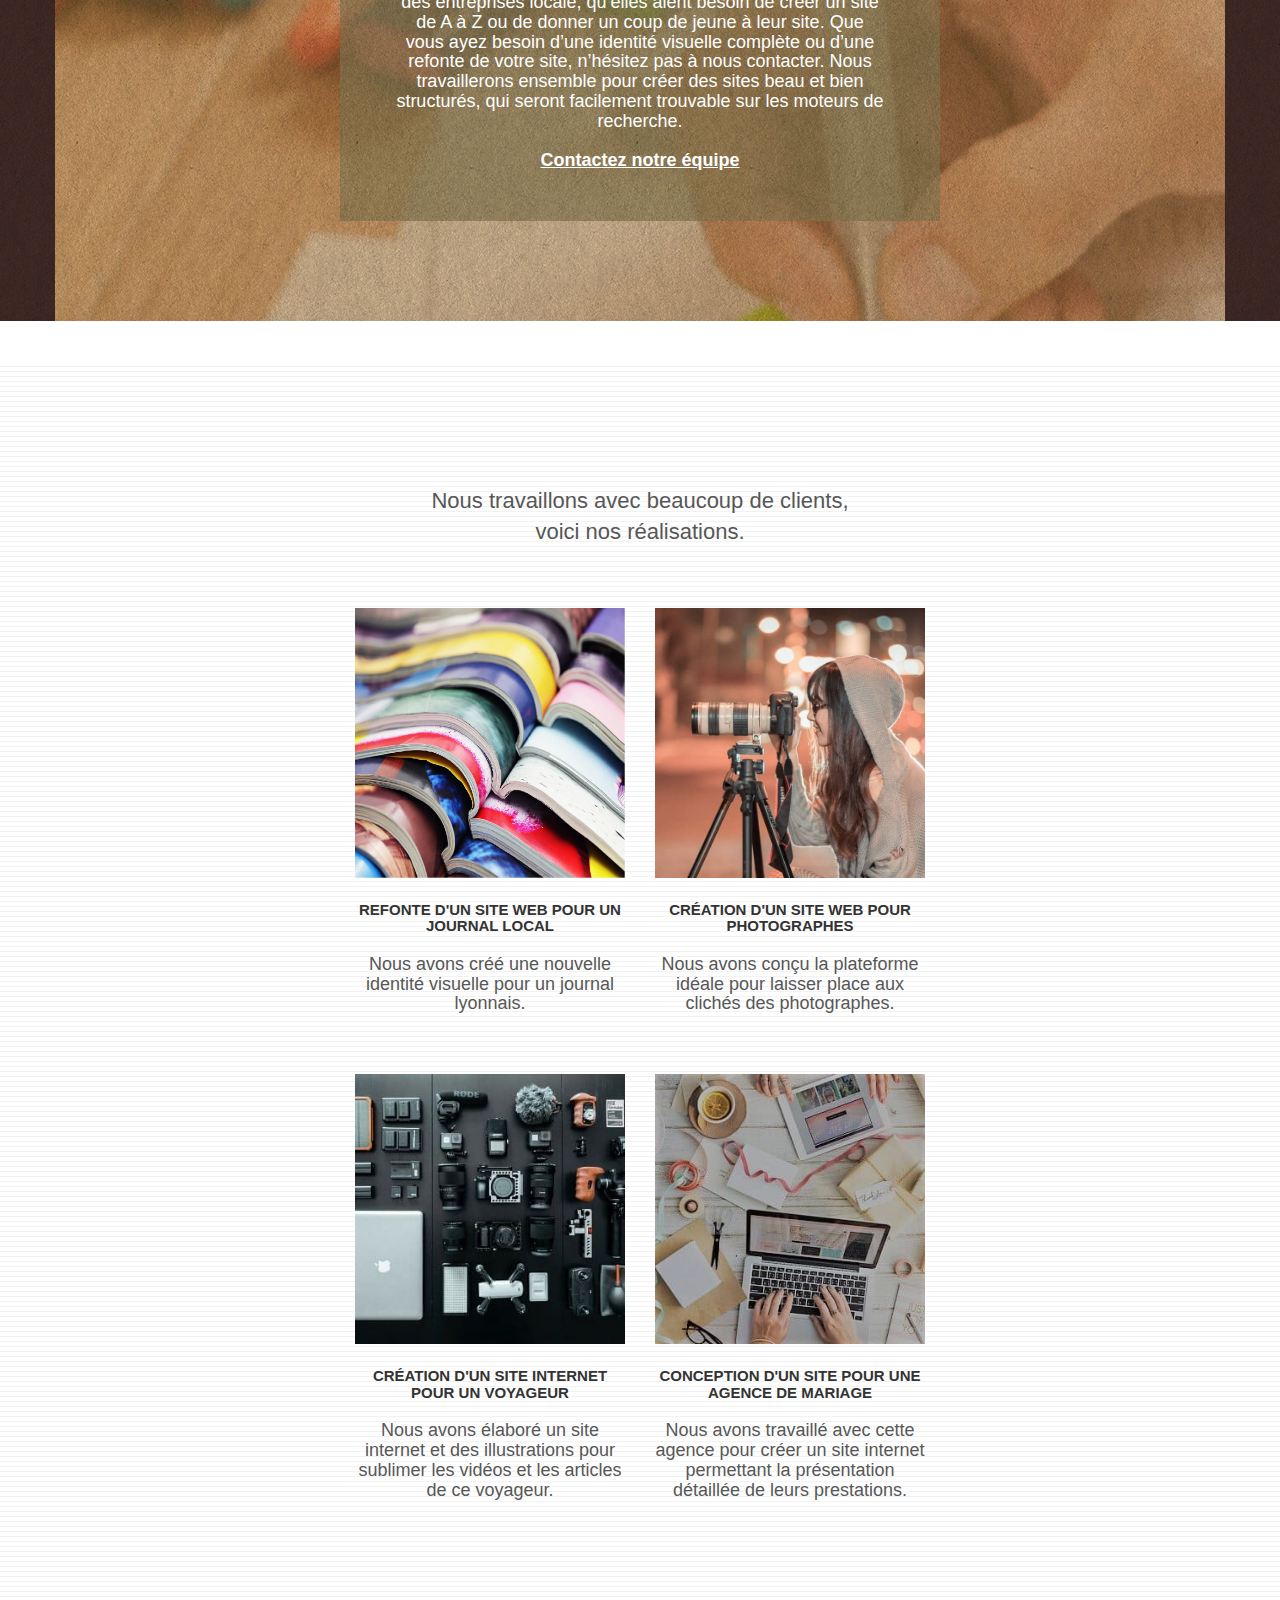
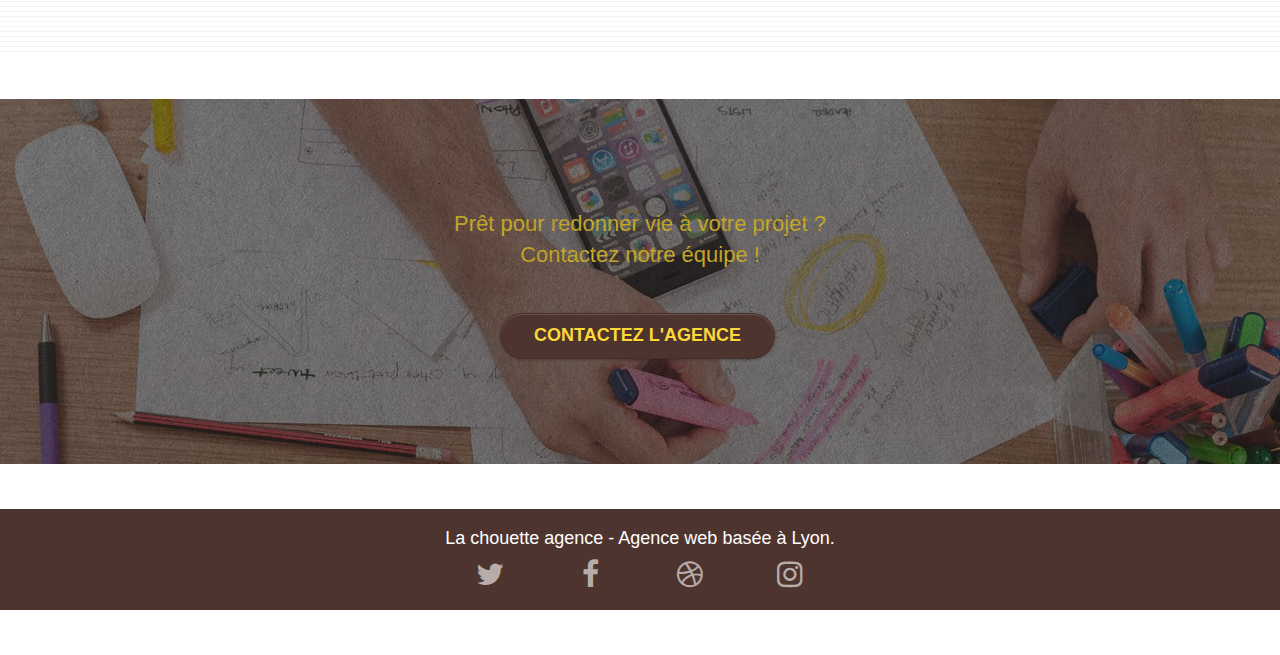
==== commit 1d047578: "compression de mes images; renommé les alts; utilisation de aria pour les icons; renommé mes liens e" ====
--- a/index.html
+++ b/index.html
@@ -12,16 +12,16 @@
 	<meta name="description"
 		content="L'entreprise de webdesign, la chouette agence située à Lyon aide les entreprises à devenir attractives et visibles sur Internet.">
 	<meta name="viewport" content="width=device-width, initial-scale=1.0, viewport-fit=cover">
+
 	<link rel="shortcut icon" type="image/png" href="favicon.jpg">
-
 	<link rel="stylesheet" type="text/css" href="./css/bootstrap.css">
 	<link rel="stylesheet" type="text/css" href="style.css">
 
 	<link rel="stylesheet" type="text/css" href="./css/font-awesome.css">
 	<link rel="stylesheet" type="text/css" href="./css/et-line.css">
 	<link rel="preconnect" href="https://fonts.googleapis.com">
-<link rel="preconnect" href="https://fonts.gstatic.com" crossorigin>
-<link href="https://fonts.googleapis.com/css2?family=Viaoda+Libre&display=swap" rel="stylesheet">
+	<link rel="preconnect" href="https://fonts.gstatic.com" crossorigin>
+	<link href="https://fonts.googleapis.com/css2?family=Viaoda+Libre&display=swap" rel="stylesheet">
 
 
 	<script src="./js/jquery-2.1.0.js"></script>
@@ -49,13 +49,14 @@
 			<div class="container bloc-sm">
 
 				<nav class="navbar row">
-					<div class="navbar-header">
-
-						<h1 class="chouette1">
-							<img src="img/logo_lachouette.png"
-								alt="Création web du logo pour la chouette agence situé à Lyon" height="60" />
-							La chouette agence
-						</h1>
+					<div class=" navbar-header">
+						
+						<a class="chouette1 navbar-brand" href="index.html" title="La page d'acceuil"><img
+								src="img/logo_lachouette.png " alt="Bannière de la chouette agence situé à Lyon"
+								height="60" />
+							<p>La chouette agence</p>
+						</a>
+
 
 						<button id="nav-toggle" type="button" class="ui-navbar-toggle navbar-toggle"
 							data-toggle="collapse" data-target=".navbar-1">
@@ -66,12 +67,13 @@
 					<div class="collapse navbar-collapse navbar-1 special-dropdown-nav">
 						<ul class="site-navigation nav navbar-nav">
 							<li>
-								<a href="index.html">Accueil</a>
+								<a href="#bloc-2-services" title="Nos métiers">Nos métiers</a>
 							</li>
 							<li>
+								<a href="#bloc-4-portfolio" title="Nos réalisations">Nos réalisations</a>
 							</li>
 							<li>
-								<a href="page2.html">Contact </a>
+								<a href="page2.html" title="La page de contact">Contact</a>
 							</li>
 						</ul>
 					</div>
@@ -88,13 +90,9 @@
 						<div class="col-sm-12">
 							<img src="img/logo.png" class="center-block image-resize-mode" width="100"
 								alt="La chouette agence, agence web Lyon, création logo paris" />
-							<h2 class="text-center hero-bloc-text tc-white ">
-								La chouette agence.
-							</h2>
-							<div class="text-center">
-								<a href="page2.html" class="btn btn-lg btn-clean btn-rd cta-hero btn-atomic-tangerine"
-									id="cta-hero">Contact</a>
-							</div>
+							<h1 class="text-center hero-bloc-text tc-white ">
+								Un nouveau projet ? <br>Créons ensemble une expérience totalement unique
+							</h1>
 						</div>
 					</div>
 				</article>
@@ -177,9 +175,9 @@
 
 		<!-- bloc-3-what-i-do -->
 		<section
-			class="bloc tc-white bgc-atomic-tangerine bg-presentation d-bloc bloc-bg-texture texture-paper b-parallax"
+			class=" bloc tc-white bgc-atomic-tangerine bg-presentation d-bloc bloc-bg-texture texture-paper b-parallax"
 			id="bloc-3-what-i-do">
-			<article class="container bloc-lg">
+			<article class="img_font container bloc-lg">
 				<div class="row tight-width-whitespace black-background">
 					<div class="col-sm-12">
 						<h2 class="mg-md text-center tc-white">
@@ -193,7 +191,7 @@
 							ayez besoin d’une identité visuelle complète ou d’une refonte de votre site, n’hésitez pas à
 							nous contacter. Nous travaillerons ensemble pour créer des sites beau et bien structurés,
 							qui seront facilement trouvable sur les moteurs de recherche. <br><br><a
-								class="ltc-white bold-link" href="page2.html">Contactez notre équipe</a><br>
+								class="ltc-white bold-link" href="page2.html" title="contact">Contactez notre équipe</a><br>
 						</p>
 					</div>
 				</div>
@@ -215,10 +213,10 @@
 				</div>
 				<div class="row tight-width-whitespace portfolio-row">
 					<div class="col-sm-6">
-						<a href="#" data-lightbox="img/1.jpg" data-gallery-id="gallery-1"
+						<a href="#" data-lightbox="img/image_journaux.jpg" data-gallery-id="gallery-1"
 							data-caption="Refonte d'un site web pour un journal local" data-frame="snapshot-lb">
-							<img src="img/1.jpg" alt="une refonte d'un site web journal"
-								class="img-responsive portfolio-thumb" />
+							<img src="img/image_journaux.jpg" alt="Création d'un nouveau site web pour journal local"
+								class="img_reform img-responsive portfolio-thumb" />
 						</a>
 
 						<h3 class="mg-md text-center">
@@ -230,9 +228,9 @@
 					</div>
 
 					<div class="col-sm-6">
-						<a href="#" data-lightbox="img/2.jpg" data-gallery-id="gallery-1"
+						<a href="#" data-lightbox="img/image_photographe.jpg" data-gallery-id="gallery-1"
 							data-caption="Création d'un site web pour photographes" data-frame="snapshot-lb">
-							<img src="img/2.jpg" class="img-responsive portfolio-thumb"
+							<img src="img/image_photographe.jpg" class="img_reform img-responsive portfolio-thumb"
 								alt="une création d'un site web pour photographes" />
 						</a>
 						<h3 class="mg-md text-center">
@@ -247,9 +245,9 @@
 				<div class="row tight-width-whitespace portfolio-row">
 					<div class="col-sm-6">
 
-						<a href="#" data-lightbox="img/3.bmp" data-gallery-id="gallery-1"
+						<a href="#" data-lightbox="img/image_voyageur.jpg" data-gallery-id="gallery-1"
 							data-caption="Création d'un site internet pour un voyageur" data-frame="snapshot-lb"><img
-								src="img/3.bmp" class="img-responsive portfolio-thumb"
+								src="img/image_voyageur.jpg" class="img-responsive portfolio-thumb"
 								alt="une création d'un site web pour voyageur" /></a>
 						<h3 class="mg-md text-center">
 							Création d'un site internet pour un voyageur
@@ -260,9 +258,9 @@
 						</p>
 					</div>
 					<div class="col-sm-6">
-						<a href="#" data-lightbox="img/4.bmp" data-gallery-id="gallery-1"
+						<a href="#" data-lightbox="img/image_agence_mariage.jpg" data-gallery-id="gallery-1"
 							data-caption="Conception d'un site pour une agence de mariage" data-frame="snapshot-lb"><img
-								src="img/4.bmp" class="img-responsive portfolio-thumb"
+								src="img/image_agence_mariage.jpg" class="img-responsive portfolio-thumb"
 								alt="une création d'un site web pour agence de mariage" /></a>
 						<h3 class="mg-md text-center">
 							Conception d'un site pour une agence de mariage
@@ -285,8 +283,8 @@
 						Prêt pour redonner vie à votre projet ?<br>Contactez notre équipe !
 					</h2>
 					<div class="col-sm-12 text-center">
-						<a href="page2.html"
-							class="btn btn-atomic-tangerine btn-clean btn-rd btn-lg cta-hero">Contact</a>
+						<a href="page2.html" title="contact" class="btn btn-atomic-tangerine btn-clean btn-rd btn-lg cta-hero">Contactez
+							l'agence</a>
 					</div>
 				</div>
 			</article>
@@ -304,22 +302,28 @@
 						<div class="row row-no-gutters social">
 							<div class="col-sm-3">
 								<div class="text-center">
-									<a class="social" href="https://twitter.com/?lang=fr"><span class="fa fa-twitter icon-md"></span></a>
+									<a aria-label="lien vers le site twitter" class="social"
+										href="https://twitter.com/?lang=fr"><span
+											class="fa fa-twitter icon-md"></span></a>
 								</div>
 							</div>
 							<div class="col-sm-3">
 								<div class="text-center">
-									<a class="social" href="https://www.facebook.com/"><span class="fa fa-facebook icon-md"></span></a>
+									<a aria-label="lien vers le site facebook" class="social"
+										href="https://www.facebook.com/"><span
+											class="fa fa-facebook icon-md"></span></a>
 								</div>
 							</div>
 							<div class="col-sm-3">
 								<div class="text-center">
-									<a class="social" href="https://dribbble.com/"><span class="fa fa-dribbble icon-md"></span></a>
+									<a aria-label="lien vers le site dribble" class="social"
+										href="https://dribbble.com/"><span class="fa fa-dribbble icon-md"></span></a>
 								</div>
 							</div>
 							<div class="col-sm-3">
 								<div class="text-center">
-									<a class="social" href="https://www.instagram.com/?hl=fr"><span
+									<a aria-label="lien vers le site instagram" class="social"
+										href="https://www.instagram.com/?hl=fr"><span
 											class="fa fa-instagram icon-md"></span></a>
 								</div>
 							</div>
--- a/style.css
+++ b/style.css
@@ -10,12 +10,13 @@
   -webkit-font-smoothing: antialiased;
   -moz-osx-font-smoothing: grayscale;
 }
-
+.img_font{
+  background-image: url(img/image-de-presentation.jpg);
+}
 .chouette1{
   /* filter: grayscale(12%); */
-  width: 500px;
   font-family: 'Viaoda Libre', cursive;
-  
+  display: flex;
 }
 a,
 button {
@@ -364,7 +365,7 @@
 .navbar-toggle {
   margin: 10px 10px 0 0;
   border: 0px;
-  top: -65px;
+  top: 0px;
 }
 
 .navbar-toggle:hover {
@@ -687,7 +688,8 @@
 .btn,
 a {
   font-family: "helvetica";
-  font-weight: 600;
+  font-weight: 500;
+  line-height: 1.1;
   color: #575757 !important;
 }
 
@@ -827,11 +829,11 @@
 }
 
 .btn-atomic-tangerine {
-  width: 200px;
+  width: 275px;
   margin-top: 22px;
   background: #4E342E !important;
   color: #FDD839 !important;
-  font-size: 2rem;
+  font-size: 1.8rem;
   cursor: pointer;
 }
 
@@ -1076,6 +1078,10 @@
   }
   #bloc-4-portfolio img {
     margin: auto;
+    margin: auto;
+    display: block;
+    max-width: 55%;
+    height: auto;
   }
   .bloc-sm, .bloc-md {
     padding-left: 0;
